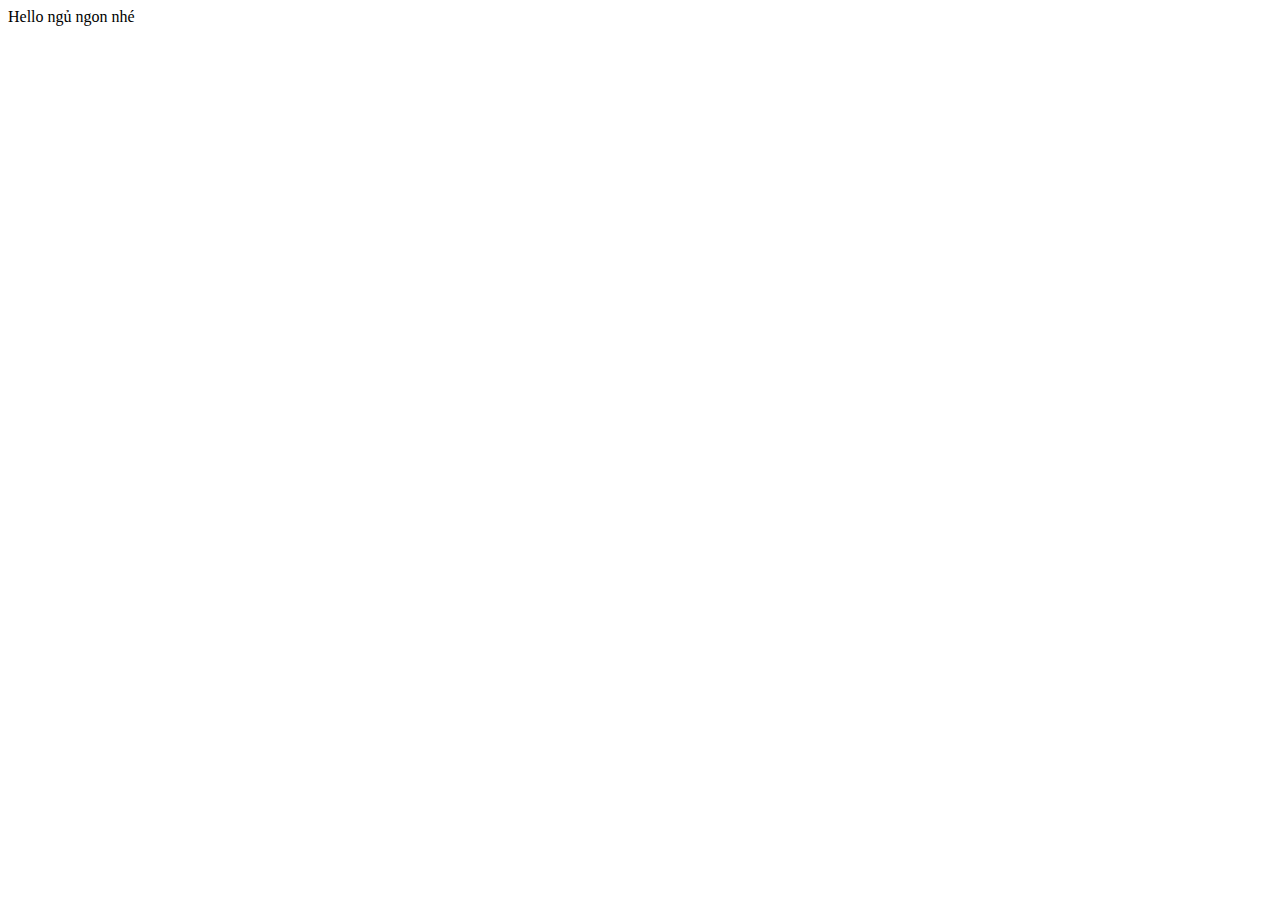
==== index.html @ 61b1f05a "Update index.html" ====
<!DOCTYPE html>
<html lang="en">
<head>
    <meta charset="UTF-8">
    <meta http-equiv="X-UA-Compatible" content="IE=edge">
    <meta name="viewport" content="width=device-width, initial-scale=1.0">
    <title>Document</title>
</head>
<body>
    Hello ngủ ngon nhé
</body>
</html>
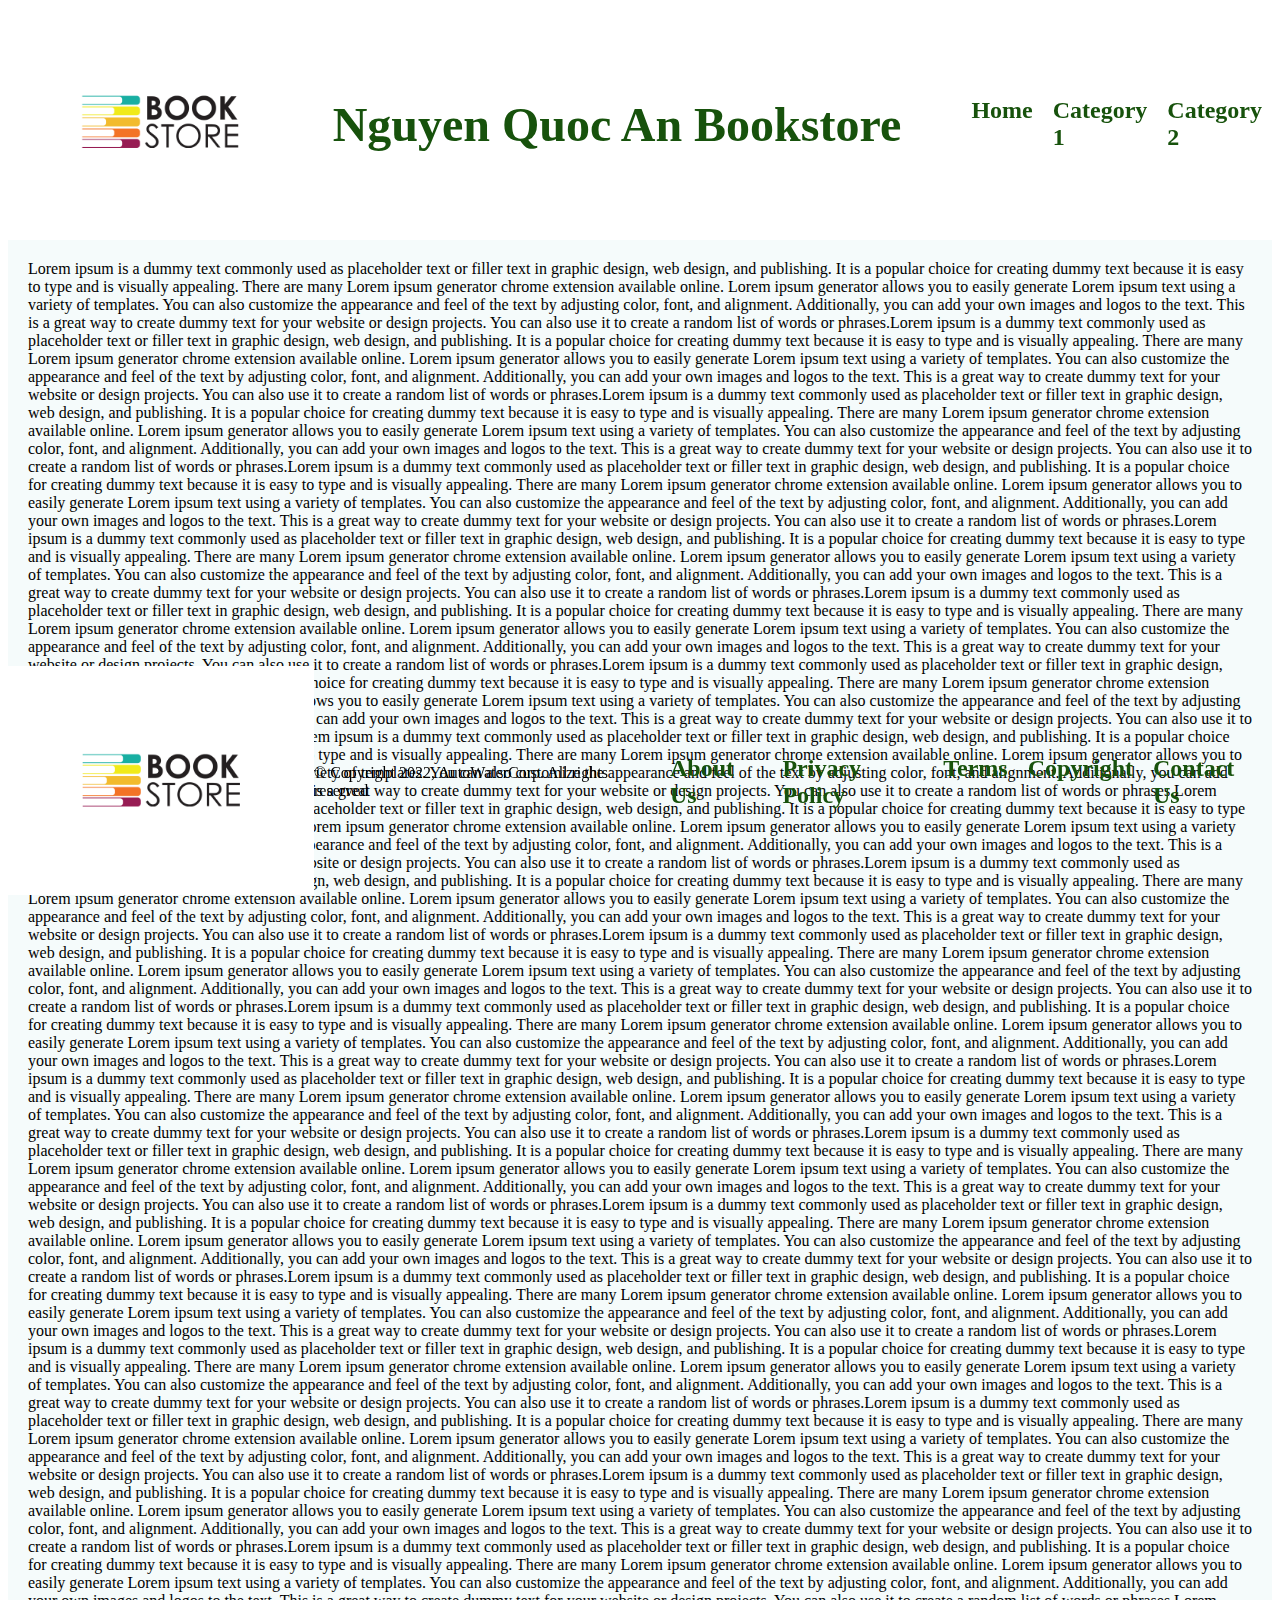
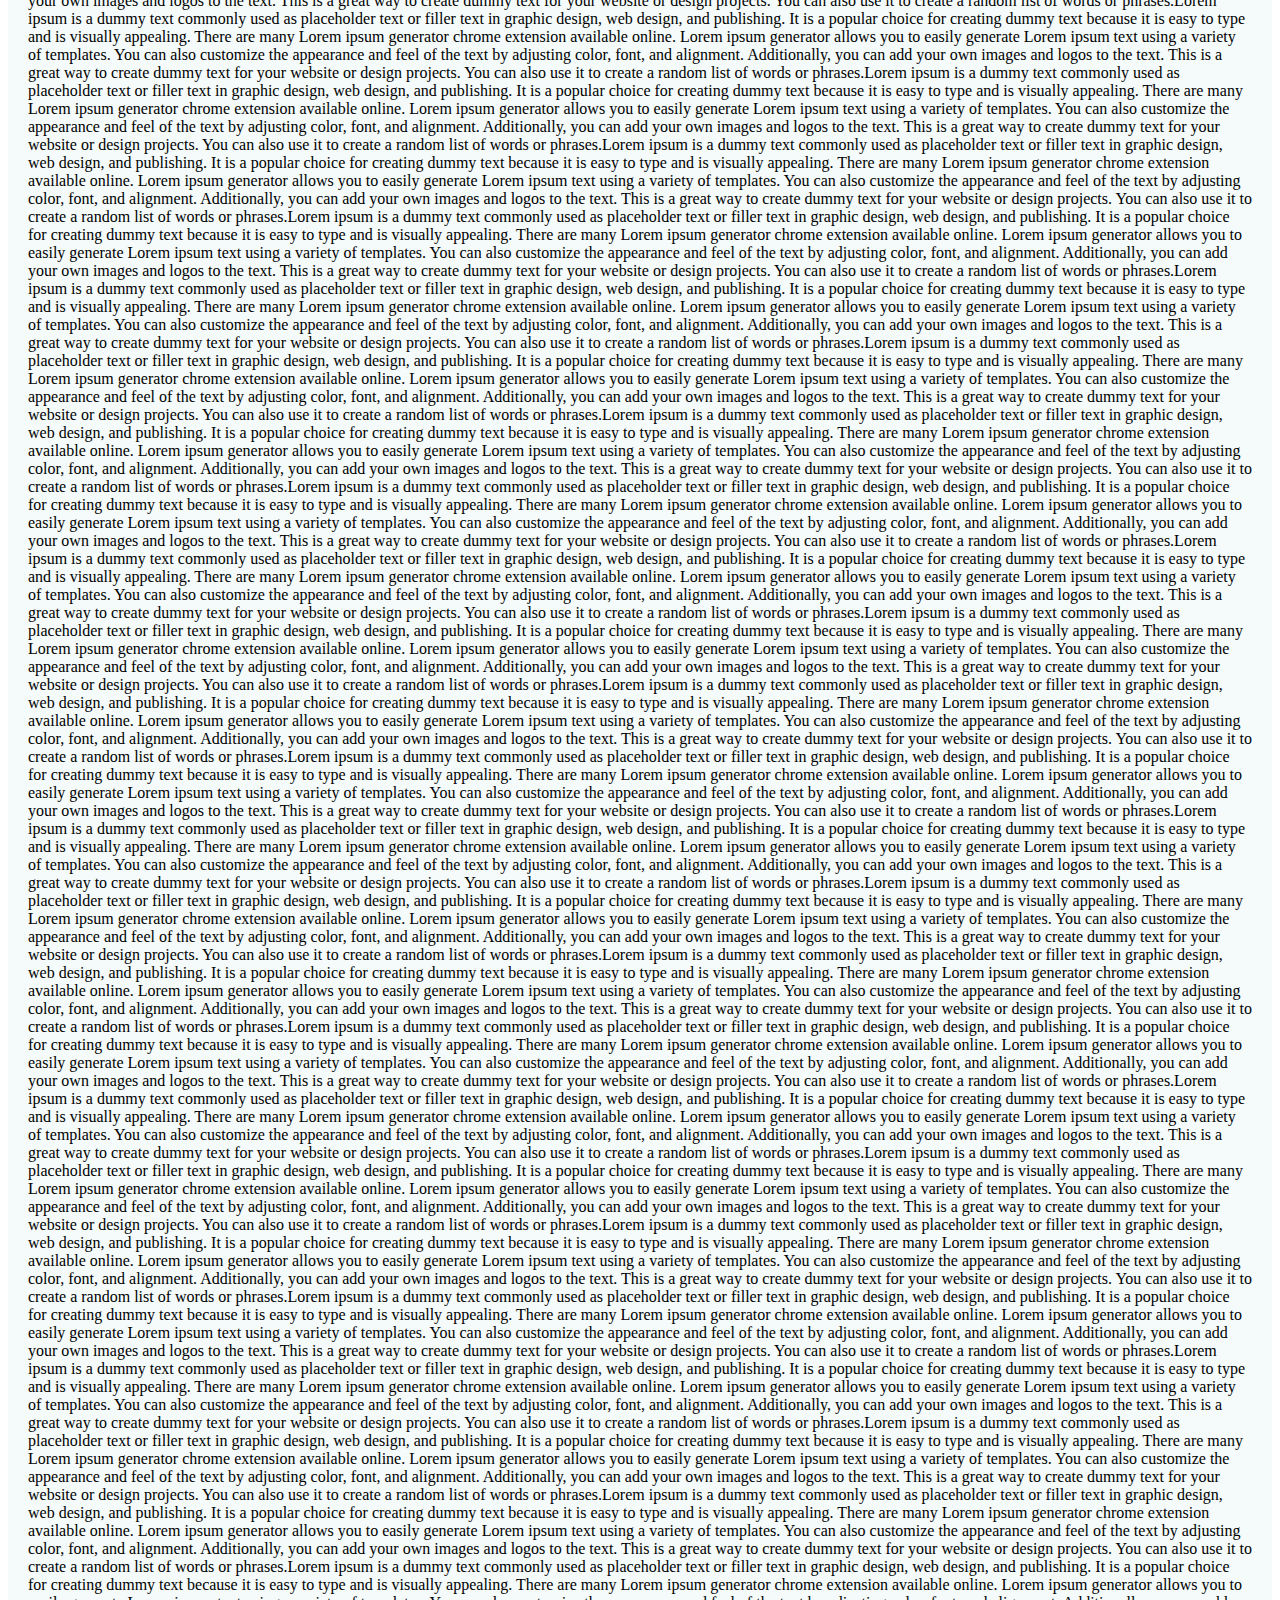
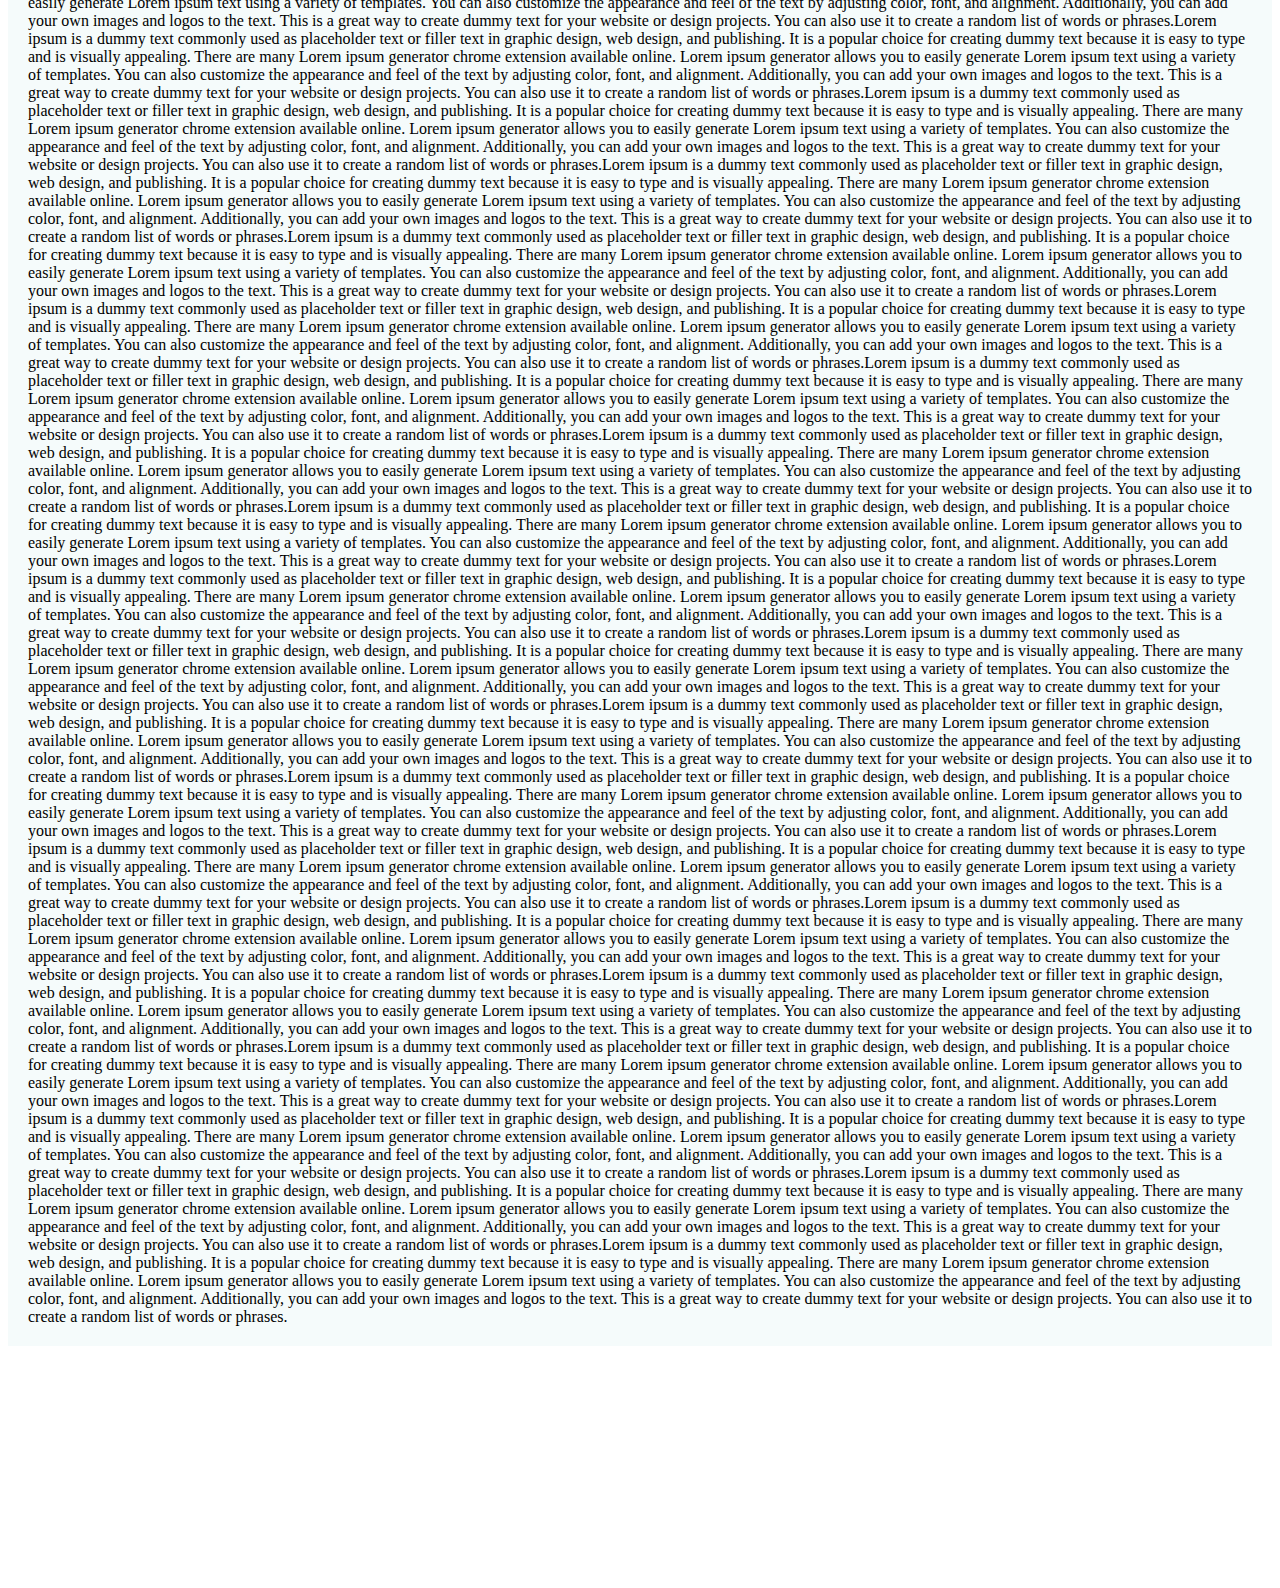
==== commit f6cea71f: "draft 1" ====
--- a/index.html
+++ b/index.html
@@ -4,9 +4,43 @@
     <meta charset="UTF-8">
     <meta http-equiv="X-UA-Compatible" content="IE=edge">
     <meta name="viewport" content="width=device-width, initial-scale=1.0">
+    <link rel="stylesheet" href="default.css">
     <title>Document</title>
 </head>
 <body>
-    Hello ngủ ngon nhé
+    <header>
+        <div class="header_logo" style="flex: 1;"><img src="logo.png" alt=""></div>
+
+        <div class="header_title" style="flex: 2;">Nguyen Quoc An Bookstore</div>
+
+		<ul class="header_navbar" style="flex: 1;">
+			<li class="navbar_link"><a href="#home">Home</a></li>
+			<li class="navbar_link"><a href="#category 1">Category 1</a></li>
+			<li class="navbar_link"><a href="#category 2">Category 2</a></li>
+		</ul>
+    </header>
+
+    <main>
+    <section>
+        <div class="container">
+        Lorem ipsum is a dummy text commonly used as placeholder text or filler text in graphic design, web design, and publishing. It is a popular choice for creating dummy text because it is easy to type and is visually appealing. There are many Lorem ipsum generator chrome extension available online. Lorem ipsum generator allows you to easily generate Lorem ipsum text using a variety of templates. You can also customize the appearance and feel of the text by adjusting color, font, and alignment. Additionally, you can add your own images and logos to the text. This is a great way to create dummy text for your website or design projects. You can also use it to create a random list of words or phrases.Lorem ipsum is a dummy text commonly used as placeholder text or filler text in graphic design, web design, and publishing. It is a popular choice for creating dummy text because it is easy to type and is visually appealing. There are many Lorem ipsum generator chrome extension available online. Lorem ipsum generator allows you to easily generate Lorem ipsum text using a variety of templates. You can also customize the appearance and feel of the text by adjusting color, font, and alignment. Additionally, you can add your own images and logos to the text. This is a great way to create dummy text for your website or design projects. You can also use it to create a random list of words or phrases.Lorem ipsum is a dummy text commonly used as placeholder text or filler text in graphic design, web design, and publishing. It is a popular choice for creating dummy text because it is easy to type and is visually appealing. There are many Lorem ipsum generator chrome extension available online. Lorem ipsum generator allows you to easily generate Lorem ipsum text using a variety of templates. You can also customize the appearance and feel of the text by adjusting color, font, and alignment. Additionally, you can add your own images and logos to the text. This is a great way to create dummy text for your website or design projects. You can also use it to create a random list of words or phrases.Lorem ipsum is a dummy text commonly used as placeholder text or filler text in graphic design, web design, and publishing. It is a popular choice for creating dummy text because it is easy to type and is visually appealing. There are many Lorem ipsum generator chrome extension available online. Lorem ipsum generator allows you to easily generate Lorem ipsum text using a variety of templates. You can also customize the appearance and feel of the text by adjusting color, font, and alignment. Additionally, you can add your own images and logos to the text. This is a great way to create dummy text for your website or design projects. You can also use it to create a random list of words or phrases.Lorem ipsum is a dummy text commonly used as placeholder text or filler text in graphic design, web design, and publishing. It is a popular choice for creating dummy text because it is easy to type and is visually appealing. There are many Lorem ipsum generator chrome extension available online. Lorem ipsum generator allows you to easily generate Lorem ipsum text using a variety of templates. You can also customize the appearance and feel of the text by adjusting color, font, and alignment. Additionally, you can add your own images and logos to the text. This is a great way to create dummy text for your website or design projects. You can also use it to create a random list of words or phrases.Lorem ipsum is a dummy text commonly used as placeholder text or filler text in graphic design, web design, and publishing. It is a popular choice for creating dummy text because it is easy to type and is visually appealing. There are many Lorem ipsum generator chrome extension available online. Lorem ipsum generator allows you to easily generate Lorem ipsum text using a variety of templates. You can also customize the appearance and feel of the text by adjusting color, font, and alignment. Additionally, you can add your own images and logos to the text. This is a great way to create dummy text for your website or design projects. You can also use it to create a random list of words or phrases.Lorem ipsum is a dummy text commonly used as placeholder text or filler text in graphic design, web design, and publishing. It is a popular choice for creating dummy text because it is easy to type and is visually appealing. There are many Lorem ipsum generator chrome extension available online. Lorem ipsum generator allows you to easily generate Lorem ipsum text using a variety of templates. You can also customize the appearance and feel of the text by adjusting color, font, and alignment. Additionally, you can add your own images and logos to the text. This is a great way to create dummy text for your website or design projects. You can also use it to create a random list of words or phrases.Lorem ipsum is a dummy text commonly used as placeholder text or filler text in graphic design, web design, and publishing. It is a popular choice for creating dummy text because it is easy to type and is visually appealing. There are many Lorem ipsum generator chrome extension available online. Lorem ipsum generator allows you to easily generate Lorem ipsum text using a variety of templates. You can also customize the appearance and feel of the text by adjusting color, font, and alignment. Additionally, you can add your own images and logos to the text. This is a great way to create dummy text for your website or design projects. You can also use it to create a random list of words or phrases.Lorem ipsum is a dummy text commonly used as placeholder text or filler text in graphic design, web design, and publishing. It is a popular choice for creating dummy text because it is easy to type and is visually appealing. There are many Lorem ipsum generator chrome extension available online. Lorem ipsum generator allows you to easily generate Lorem ipsum text using a variety of templates. You can also customize the appearance and feel of the text by adjusting color, font, and alignment. Additionally, you can add your own images and logos to the text. This is a great way to create dummy text for your website or design projects. You can also use it to create a random list of words or phrases.Lorem ipsum is a dummy text commonly used as placeholder text or filler text in graphic design, web design, and publishing. It is a popular choice for creating dummy text because it is easy to type and is visually appealing. There are many Lorem ipsum generator chrome extension available online. Lorem ipsum generator allows you to easily generate Lorem ipsum text using a variety of templates. You can also customize the appearance and feel of the text by adjusting color, font, and alignment. Additionally, you can add your own images and logos to the text. This is a great way to create dummy text for your website or design projects. You can also use it to create a random list of words or phrases.Lorem ipsum is a dummy text commonly used as placeholder text or filler text in graphic design, web design, and publishing. It is a popular choice for creating dummy text because it is easy to type and is visually appealing. There are many Lorem ipsum generator chrome extension available online. Lorem ipsum generator allows you to easily generate Lorem ipsum text using a variety of templates. You can also customize the appearance and feel of the text by adjusting color, font, and alignment. Additionally, you can add your own images and logos to the text. This is a great way to create dummy text for your website or design projects. You can also use it to create a random list of words or phrases.Lorem ipsum is a dummy text commonly used as placeholder text or filler text in graphic design, web design, and publishing. It is a popular choice for creating dummy text because it is easy to type and is visually appealing. There are many Lorem ipsum generator chrome extension available online. Lorem ipsum generator allows you to easily generate Lorem ipsum text using a variety of templates. You can also customize the appearance and feel of the text by adjusting color, font, and alignment. Additionally, you can add your own images and logos to the text. This is a great way to create dummy text for your website or design projects. You can also use it to create a random list of words or phrases.Lorem ipsum is a dummy text commonly used as placeholder text or filler text in graphic design, web design, and publishing. It is a popular choice for creating dummy text because it is easy to type and is visually appealing. There are many Lorem ipsum generator chrome extension available online. Lorem ipsum generator allows you to easily generate Lorem ipsum text using a variety of templates. You can also customize the appearance and feel of the text by adjusting color, font, and alignment. Additionally, you can add your own images and logos to the text. This is a great way to create dummy text for your website or design projects. You can also use it to create a random list of words or phrases.Lorem ipsum is a dummy text commonly used as placeholder text or filler text in graphic design, web design, and publishing. It is a popular choice for creating dummy text because it is easy to type and is visually appealing. There are many Lorem ipsum generator chrome extension available online. Lorem ipsum generator allows you to easily generate Lorem ipsum text using a variety of templates. You can also customize the appearance and feel of the text by adjusting color, font, and alignment. Additionally, you can add your own images and logos to the text. This is a great way to create dummy text for your website or design projects. You can also use it to create a random list of words or phrases.Lorem ipsum is a dummy text commonly used as placeholder text or filler text in graphic design, web design, and publishing. It is a popular choice for creating dummy text because it is easy to type and is visually appealing. There are many Lorem ipsum generator chrome extension available online. Lorem ipsum generator allows you to easily generate Lorem ipsum text using a variety of templates. You can also customize the appearance and feel of the text by adjusting color, font, and alignment. Additionally, you can add your own images and logos to the text. This is a great way to create dummy text for your website or design projects. You can also use it to create a random list of words or phrases.Lorem ipsum is a dummy text commonly used as placeholder text or filler text in graphic design, web design, and publishing. It is a popular choice for creating dummy text because it is easy to type and is visually appealing. There are many Lorem ipsum generator chrome extension available online. Lorem ipsum generator allows you to easily generate Lorem ipsum text using a variety of templates. You can also customize the appearance and feel of the text by adjusting color, font, and alignment. Additionally, you can add your own images and logos to the text. This is a great way to create dummy text for your website or design projects. You can also use it to create a random list of words or phrases.Lorem ipsum is a dummy text commonly used as placeholder text or filler text in graphic design, web design, and publishing. It is a popular choice for creating dummy text because it is easy to type and is visually appealing. There are many Lorem ipsum generator chrome extension available online. Lorem ipsum generator allows you to easily generate Lorem ipsum text using a variety of templates. You can also customize the appearance and feel of the text by adjusting color, font, and alignment. Additionally, you can add your own images and logos to the text. This is a great way to create dummy text for your website or design projects. You can also use it to create a random list of words or phrases.Lorem ipsum is a dummy text commonly used as placeholder text or filler text in graphic design, web design, and publishing. It is a popular choice for creating dummy text because it is easy to type and is visually appealing. There are many Lorem ipsum generator chrome extension available online. Lorem ipsum generator allows you to easily generate Lorem ipsum text using a variety of templates. You can also customize the appearance and feel of the text by adjusting color, font, and alignment. Additionally, you can add your own images and logos to the text. This is a great way to create dummy text for your website or design projects. You can also use it to create a random list of words or phrases.Lorem ipsum is a dummy text commonly used as placeholder text or filler text in graphic design, web design, and publishing. It is a popular choice for creating dummy text because it is easy to type and is visually appealing. There are many Lorem ipsum generator chrome extension available online. Lorem ipsum generator allows you to easily generate Lorem ipsum text using a variety of templates. You can also customize the appearance and feel of the text by adjusting color, font, and alignment. Additionally, you can add your own images and logos to the text. This is a great way to create dummy text for your website or design projects. You can also use it to create a random list of words or phrases.Lorem ipsum is a dummy text commonly used as placeholder text or filler text in graphic design, web design, and publishing. It is a popular choice for creating dummy text because it is easy to type and is visually appealing. There are many Lorem ipsum generator chrome extension available online. Lorem ipsum generator allows you to easily generate Lorem ipsum text using a variety of templates. You can also customize the appearance and feel of the text by adjusting color, font, and alignment. Additionally, you can add your own images and logos to the text. This is a great way to create dummy text for your website or design projects. You can also use it to create a random list of words or phrases.Lorem ipsum is a dummy text commonly used as placeholder text or filler text in graphic design, web design, and publishing. It is a popular choice for creating dummy text because it is easy to type and is visually appealing. There are many Lorem ipsum generator chrome extension available online. Lorem ipsum generator allows you to easily generate Lorem ipsum text using a variety of templates. You can also customize the appearance and feel of the text by adjusting color, font, and alignment. Additionally, you can add your own images and logos to the text. This is a great way to create dummy text for your website or design projects. You can also use it to create a random list of words or phrases.Lorem ipsum is a dummy text commonly used as placeholder text or filler text in graphic design, web design, and publishing. It is a popular choice for creating dummy text because it is easy to type and is visually appealing. There are many Lorem ipsum generator chrome extension available online. Lorem ipsum generator allows you to easily generate Lorem ipsum text using a variety of templates. You can also customize the appearance and feel of the text by adjusting color, font, and alignment. Additionally, you can add your own images and logos to the text. This is a great way to create dummy text for your website or design projects. You can also use it to create a random list of words or phrases.Lorem ipsum is a dummy text commonly used as placeholder text or filler text in graphic design, web design, and publishing. It is a popular choice for creating dummy text because it is easy to type and is visually appealing. There are many Lorem ipsum generator chrome extension available online. Lorem ipsum generator allows you to easily generate Lorem ipsum text using a variety of templates. You can also customize the appearance and feel of the text by adjusting color, font, and alignment. Additionally, you can add your own images and logos to the text. This is a great way to create dummy text for your website or design projects. You can also use it to create a random list of words or phrases.Lorem ipsum is a dummy text commonly used as placeholder text or filler text in graphic design, web design, and publishing. It is a popular choice for creating dummy text because it is easy to type and is visually appealing. There are many Lorem ipsum generator chrome extension available online. Lorem ipsum generator allows you to easily generate Lorem ipsum text using a variety of templates. You can also customize the appearance and feel of the text by adjusting color, font, and alignment. Additionally, you can add your own images and logos to the text. This is a great way to create dummy text for your website or design projects. You can also use it to create a random list of words or phrases.Lorem ipsum is a dummy text commonly used as placeholder text or filler text in graphic design, web design, and publishing. It is a popular choice for creating dummy text because it is easy to type and is visually appealing. There are many Lorem ipsum generator chrome extension available online. Lorem ipsum generator allows you to easily generate Lorem ipsum text using a variety of templates. You can also customize the appearance and feel of the text by adjusting color, font, and alignment. Additionally, you can add your own images and logos to the text. This is a great way to create dummy text for your website or design projects. You can also use it to create a random list of words or phrases.Lorem ipsum is a dummy text commonly used as placeholder text or filler text in graphic design, web design, and publishing. It is a popular choice for creating dummy text because it is easy to type and is visually appealing. There are many Lorem ipsum generator chrome extension available online. Lorem ipsum generator allows you to easily generate Lorem ipsum text using a variety of templates. You can also customize the appearance and feel of the text by adjusting color, font, and alignment. Additionally, you can add your own images and logos to the text. This is a great way to create dummy text for your website or design projects. You can also use it to create a random list of words or phrases.Lorem ipsum is a dummy text commonly used as placeholder text or filler text in graphic design, web design, and publishing. It is a popular choice for creating dummy text because it is easy to type and is visually appealing. There are many Lorem ipsum generator chrome extension available online. Lorem ipsum generator allows you to easily generate Lorem ipsum text using a variety of templates. You can also customize the appearance and feel of the text by adjusting color, font, and alignment. Additionally, you can add your own images and logos to the text. This is a great way to create dummy text for your website or design projects. You can also use it to create a random list of words or phrases.Lorem ipsum is a dummy text commonly used as placeholder text or filler text in graphic design, web design, and publishing. It is a popular choice for creating dummy text because it is easy to type and is visually appealing. There are many Lorem ipsum generator chrome extension available online. Lorem ipsum generator allows you to easily generate Lorem ipsum text using a variety of templates. You can also customize the appearance and feel of the text by adjusting color, font, and alignment. Additionally, you can add your own images and logos to the text. This is a great way to create dummy text for your website or design projects. You can also use it to create a random list of words or phrases.Lorem ipsum is a dummy text commonly used as placeholder text or filler text in graphic design, web design, and publishing. It is a popular choice for creating dummy text because it is easy to type and is visually appealing. There are many Lorem ipsum generator chrome extension available online. Lorem ipsum generator allows you to easily generate Lorem ipsum text using a variety of templates. You can also customize the appearance and feel of the text by adjusting color, font, and alignment. Additionally, you can add your own images and logos to the text. This is a great way to create dummy text for your website or design projects. You can also use it to create a random list of words or phrases.Lorem ipsum is a dummy text commonly used as placeholder text or filler text in graphic design, web design, and publishing. It is a popular choice for creating dummy text because it is easy to type and is visually appealing. There are many Lorem ipsum generator chrome extension available online. Lorem ipsum generator allows you to easily generate Lorem ipsum text using a variety of templates. You can also customize the appearance and feel of the text by adjusting color, font, and alignment. Additionally, you can add your own images and logos to the text. This is a great way to create dummy text for your website or design projects. You can also use it to create a random list of words or phrases.Lorem ipsum is a dummy text commonly used as placeholder text or filler text in graphic design, web design, and publishing. It is a popular choice for creating dummy text because it is easy to type and is visually appealing. There are many Lorem ipsum generator chrome extension available online. Lorem ipsum generator allows you to easily generate Lorem ipsum text using a variety of templates. You can also customize the appearance and feel of the text by adjusting color, font, and alignment. Additionally, you can add your own images and logos to the text. This is a great way to create dummy text for your website or design projects. You can also use it to create a random list of words or phrases.Lorem ipsum is a dummy text commonly used as placeholder text or filler text in graphic design, web design, and publishing. It is a popular choice for creating dummy text because it is easy to type and is visually appealing. There are many Lorem ipsum generator chrome extension available online. Lorem ipsum generator allows you to easily generate Lorem ipsum text using a variety of templates. You can also customize the appearance and feel of the text by adjusting color, font, and alignment. Additionally, you can add your own images and logos to the text. This is a great way to create dummy text for your website or design projects. You can also use it to create a random list of words or phrases.Lorem ipsum is a dummy text commonly used as placeholder text or filler text in graphic design, web design, and publishing. It is a popular choice for creating dummy text because it is easy to type and is visually appealing. There are many Lorem ipsum generator chrome extension available online. Lorem ipsum generator allows you to easily generate Lorem ipsum text using a variety of templates. You can also customize the appearance and feel of the text by adjusting color, font, and alignment. Additionally, you can add your own images and logos to the text. This is a great way to create dummy text for your website or design projects. You can also use it to create a random list of words or phrases.Lorem ipsum is a dummy text commonly used as placeholder text or filler text in graphic design, web design, and publishing. It is a popular choice for creating dummy text because it is easy to type and is visually appealing. There are many Lorem ipsum generator chrome extension available online. Lorem ipsum generator allows you to easily generate Lorem ipsum text using a variety of templates. You can also customize the appearance and feel of the text by adjusting color, font, and alignment. Additionally, you can add your own images and logos to the text. This is a great way to create dummy text for your website or design projects. You can also use it to create a random list of words or phrases.Lorem ipsum is a dummy text commonly used as placeholder text or filler text in graphic design, web design, and publishing. It is a popular choice for creating dummy text because it is easy to type and is visually appealing. There are many Lorem ipsum generator chrome extension available online. Lorem ipsum generator allows you to easily generate Lorem ipsum text using a variety of templates. You can also customize the appearance and feel of the text by adjusting color, font, and alignment. Additionally, you can add your own images and logos to the text. This is a great way to create dummy text for your website or design projects. You can also use it to create a random list of words or phrases.Lorem ipsum is a dummy text commonly used as placeholder text or filler text in graphic design, web design, and publishing. It is a popular choice for creating dummy text because it is easy to type and is visually appealing. There are many Lorem ipsum generator chrome extension available online. Lorem ipsum generator allows you to easily generate Lorem ipsum text using a variety of templates. You can also customize the appearance and feel of the text by adjusting color, font, and alignment. Additionally, you can add your own images and logos to the text. This is a great way to create dummy text for your website or design projects. You can also use it to create a random list of words or phrases.Lorem ipsum is a dummy text commonly used as placeholder text or filler text in graphic design, web design, and publishing. It is a popular choice for creating dummy text because it is easy to type and is visually appealing. There are many Lorem ipsum generator chrome extension available online. Lorem ipsum generator allows you to easily generate Lorem ipsum text using a variety of templates. You can also customize the appearance and feel of the text by adjusting color, font, and alignment. Additionally, you can add your own images and logos to the text. This is a great way to create dummy text for your website or design projects. You can also use it to create a random list of words or phrases.Lorem ipsum is a dummy text commonly used as placeholder text or filler text in graphic design, web design, and publishing. It is a popular choice for creating dummy text because it is easy to type and is visually appealing. There are many Lorem ipsum generator chrome extension available online. Lorem ipsum generator allows you to easily generate Lorem ipsum text using a variety of templates. You can also customize the appearance and feel of the text by adjusting color, font, and alignment. Additionally, you can add your own images and logos to the text. This is a great way to create dummy text for your website or design projects. You can also use it to create a random list of words or phrases.Lorem ipsum is a dummy text commonly used as placeholder text or filler text in graphic design, web design, and publishing. It is a popular choice for creating dummy text because it is easy to type and is visually appealing. There are many Lorem ipsum generator chrome extension available online. Lorem ipsum generator allows you to easily generate Lorem ipsum text using a variety of templates. You can also customize the appearance and feel of the text by adjusting color, font, and alignment. Additionally, you can add your own images and logos to the text. This is a great way to create dummy text for your website or design projects. You can also use it to create a random list of words or phrases.Lorem ipsum is a dummy text commonly used as placeholder text or filler text in graphic design, web design, and publishing. It is a popular choice for creating dummy text because it is easy to type and is visually appealing. There are many Lorem ipsum generator chrome extension available online. Lorem ipsum generator allows you to easily generate Lorem ipsum text using a variety of templates. You can also customize the appearance and feel of the text by adjusting color, font, and alignment. Additionally, you can add your own images and logos to the text. This is a great way to create dummy text for your website or design projects. You can also use it to create a random list of words or phrases.Lorem ipsum is a dummy text commonly used as placeholder text or filler text in graphic design, web design, and publishing. It is a popular choice for creating dummy text because it is easy to type and is visually appealing. There are many Lorem ipsum generator chrome extension available online. Lorem ipsum generator allows you to easily generate Lorem ipsum text using a variety of templates. You can also customize the appearance and feel of the text by adjusting color, font, and alignment. Additionally, you can add your own images and logos to the text. This is a great way to create dummy text for your website or design projects. You can also use it to create a random list of words or phrases.Lorem ipsum is a dummy text commonly used as placeholder text or filler text in graphic design, web design, and publishing. It is a popular choice for creating dummy text because it is easy to type and is visually appealing. There are many Lorem ipsum generator chrome extension available online. Lorem ipsum generator allows you to easily generate Lorem ipsum text using a variety of templates. You can also customize the appearance and feel of the text by adjusting color, font, and alignment. Additionally, you can add your own images and logos to the text. This is a great way to create dummy text for your website or design projects. You can also use it to create a random list of words or phrases.Lorem ipsum is a dummy text commonly used as placeholder text or filler text in graphic design, web design, and publishing. It is a popular choice for creating dummy text because it is easy to type and is visually appealing. There are many Lorem ipsum generator chrome extension available online. Lorem ipsum generator allows you to easily generate Lorem ipsum text using a variety of templates. You can also customize the appearance and feel of the text by adjusting color, font, and alignment. Additionally, you can add your own images and logos to the text. This is a great way to create dummy text for your website or design projects. You can also use it to create a random list of words or phrases.Lorem ipsum is a dummy text commonly used as placeholder text or filler text in graphic design, web design, and publishing. It is a popular choice for creating dummy text because it is easy to type and is visually appealing. There are many Lorem ipsum generator chrome extension available online. Lorem ipsum generator allows you to easily generate Lorem ipsum text using a variety of templates. You can also customize the appearance and feel of the text by adjusting color, font, and alignment. Additionally, you can add your own images and logos to the text. This is a great way to create dummy text for your website or design projects. You can also use it to create a random list of words or phrases.Lorem ipsum is a dummy text commonly used as placeholder text or filler text in graphic design, web design, and publishing. It is a popular choice for creating dummy text because it is easy to type and is visually appealing. There are many Lorem ipsum generator chrome extension available online. Lorem ipsum generator allows you to easily generate Lorem ipsum text using a variety of templates. You can also customize the appearance and feel of the text by adjusting color, font, and alignment. Additionally, you can add your own images and logos to the text. This is a great way to create dummy text for your website or design projects. You can also use it to create a random list of words or phrases.Lorem ipsum is a dummy text commonly used as placeholder text or filler text in graphic design, web design, and publishing. It is a popular choice for creating dummy text because it is easy to type and is visually appealing. There are many Lorem ipsum generator chrome extension available online. Lorem ipsum generator allows you to easily generate Lorem ipsum text using a variety of templates. You can also customize the appearance and feel of the text by adjusting color, font, and alignment. Additionally, you can add your own images and logos to the text. This is a great way to create dummy text for your website or design projects. You can also use it to create a random list of words or phrases.Lorem ipsum is a dummy text commonly used as placeholder text or filler text in graphic design, web design, and publishing. It is a popular choice for creating dummy text because it is easy to type and is visually appealing. There are many Lorem ipsum generator chrome extension available online. Lorem ipsum generator allows you to easily generate Lorem ipsum text using a variety of templates. You can also customize the appearance and feel of the text by adjusting color, font, and alignment. Additionally, you can add your own images and logos to the text. This is a great way to create dummy text for your website or design projects. You can also use it to create a random list of words or phrases.Lorem ipsum is a dummy text commonly used as placeholder text or filler text in graphic design, web design, and publishing. It is a popular choice for creating dummy text because it is easy to type and is visually appealing. There are many Lorem ipsum generator chrome extension available online. Lorem ipsum generator allows you to easily generate Lorem ipsum text using a variety of templates. You can also customize the appearance and feel of the text by adjusting color, font, and alignment. Additionally, you can add your own images and logos to the text. This is a great way to create dummy text for your website or design projects. You can also use it to create a random list of words or phrases.Lorem ipsum is a dummy text commonly used as placeholder text or filler text in graphic design, web design, and publishing. It is a popular choice for creating dummy text because it is easy to type and is visually appealing. There are many Lorem ipsum generator chrome extension available online. Lorem ipsum generator allows you to easily generate Lorem ipsum text using a variety of templates. You can also customize the appearance and feel of the text by adjusting color, font, and alignment. Additionally, you can add your own images and logos to the text. This is a great way to create dummy text for your website or design projects. You can also use it to create a random list of words or phrases.Lorem ipsum is a dummy text commonly used as placeholder text or filler text in graphic design, web design, and publishing. It is a popular choice for creating dummy text because it is easy to type and is visually appealing. There are many Lorem ipsum generator chrome extension available online. Lorem ipsum generator allows you to easily generate Lorem ipsum text using a variety of templates. You can also customize the appearance and feel of the text by adjusting color, font, and alignment. Additionally, you can add your own images and logos to the text. This is a great way to create dummy text for your website or design projects. You can also use it to create a random list of words or phrases.Lorem ipsum is a dummy text commonly used as placeholder text or filler text in graphic design, web design, and publishing. It is a popular choice for creating dummy text because it is easy to type and is visually appealing. There are many Lorem ipsum generator chrome extension available online. Lorem ipsum generator allows you to easily generate Lorem ipsum text using a variety of templates. You can also customize the appearance and feel of the text by adjusting color, font, and alignment. Additionally, you can add your own images and logos to the text. This is a great way to create dummy text for your website or design projects. You can also use it to create a random list of words or phrases.Lorem ipsum is a dummy text commonly used as placeholder text or filler text in graphic design, web design, and publishing. It is a popular choice for creating dummy text because it is easy to type and is visually appealing. There are many Lorem ipsum generator chrome extension available online. Lorem ipsum generator allows you to easily generate Lorem ipsum text using a variety of templates. You can also customize the appearance and feel of the text by adjusting color, font, and alignment. Additionally, you can add your own images and logos to the text. This is a great way to create dummy text for your website or design projects. You can also use it to create a random list of words or phrases.Lorem ipsum is a dummy text commonly used as placeholder text or filler text in graphic design, web design, and publishing. It is a popular choice for creating dummy text because it is easy to type and is visually appealing. There are many Lorem ipsum generator chrome extension available online. Lorem ipsum generator allows you to easily generate Lorem ipsum text using a variety of templates. You can also customize the appearance and feel of the text by adjusting color, font, and alignment. Additionally, you can add your own images and logos to the text. This is a great way to create dummy text for your website or design projects. You can also use it to create a random list of words or phrases.Lorem ipsum is a dummy text commonly used as placeholder text or filler text in graphic design, web design, and publishing. It is a popular choice for creating dummy text because it is easy to type and is visually appealing. There are many Lorem ipsum generator chrome extension available online. Lorem ipsum generator allows you to easily generate Lorem ipsum text using a variety of templates. You can also customize the appearance and feel of the text by adjusting color, font, and alignment. Additionally, you can add your own images and logos to the text. This is a great way to create dummy text for your website or design projects. You can also use it to create a random list of words or phrases.Lorem ipsum is a dummy text commonly used as placeholder text or filler text in graphic design, web design, and publishing. It is a popular choice for creating dummy text because it is easy to type and is visually appealing. There are many Lorem ipsum generator chrome extension available online. Lorem ipsum generator allows you to easily generate Lorem ipsum text using a variety of templates. You can also customize the appearance and feel of the text by adjusting color, font, and alignment. Additionally, you can add your own images and logos to the text. This is a great way to create dummy text for your website or design projects. You can also use it to create a random list of words or phrases.Lorem ipsum is a dummy text commonly used as placeholder text or filler text in graphic design, web design, and publishing. It is a popular choice for creating dummy text because it is easy to type and is visually appealing. There are many Lorem ipsum generator chrome extension available online. Lorem ipsum generator allows you to easily generate Lorem ipsum text using a variety of templates. You can also customize the appearance and feel of the text by adjusting color, font, and alignment. Additionally, you can add your own images and logos to the text. This is a great way to create dummy text for your website or design projects. You can also use it to create a random list of words or phrases.Lorem ipsum is a dummy text commonly used as placeholder text or filler text in graphic design, web design, and publishing. It is a popular choice for creating dummy text because it is easy to type and is visually appealing. There are many Lorem ipsum generator chrome extension available online. Lorem ipsum generator allows you to easily generate Lorem ipsum text using a variety of templates. You can also customize the appearance and feel of the text by adjusting color, font, and alignment. Additionally, you can add your own images and logos to the text. This is a great way to create dummy text for your website or design projects. You can also use it to create a random list of words or phrases.Lorem ipsum is a dummy text commonly used as placeholder text or filler text in graphic design, web design, and publishing. It is a popular choice for creating dummy text because it is easy to type and is visually appealing. There are many Lorem ipsum generator chrome extension available online. Lorem ipsum generator allows you to easily generate Lorem ipsum text using a variety of templates. You can also customize the appearance and feel of the text by adjusting color, font, and alignment. Additionally, you can add your own images and logos to the text. This is a great way to create dummy text for your website or design projects. You can also use it to create a random list of words or phrases.Lorem ipsum is a dummy text commonly used as placeholder text or filler text in graphic design, web design, and publishing. It is a popular choice for creating dummy text because it is easy to type and is visually appealing. There are many Lorem ipsum generator chrome extension available online. Lorem ipsum generator allows you to easily generate Lorem ipsum text using a variety of templates. You can also customize the appearance and feel of the text by adjusting color, font, and alignment. Additionally, you can add your own images and logos to the text. This is a great way to create dummy text for your website or design projects. You can also use it to create a random list of words or phrases.Lorem ipsum is a dummy text commonly used as placeholder text or filler text in graphic design, web design, and publishing. It is a popular choice for creating dummy text because it is easy to type and is visually appealing. There are many Lorem ipsum generator chrome extension available online. Lorem ipsum generator allows you to easily generate Lorem ipsum text using a variety of templates. You can also customize the appearance and feel of the text by adjusting color, font, and alignment. Additionally, you can add your own images and logos to the text. This is a great way to create dummy text for your website or design projects. You can also use it to create a random list of words or phrases.Lorem ipsum is a dummy text commonly used as placeholder text or filler text in graphic design, web design, and publishing. It is a popular choice for creating dummy text because it is easy to type and is visually appealing. There are many Lorem ipsum generator chrome extension available online. Lorem ipsum generator allows you to easily generate Lorem ipsum text using a variety of templates. You can also customize the appearance and feel of the text by adjusting color, font, and alignment. Additionally, you can add your own images and logos to the text. This is a great way to create dummy text for your website or design projects. You can also use it to create a random list of words or phrases.Lorem ipsum is a dummy text commonly used as placeholder text or filler text in graphic design, web design, and publishing. It is a popular choice for creating dummy text because it is easy to type and is visually appealing. There are many Lorem ipsum generator chrome extension available online. Lorem ipsum generator allows you to easily generate Lorem ipsum text using a variety of templates. You can also customize the appearance and feel of the text by adjusting color, font, and alignment. Additionally, you can add your own images and logos to the text. This is a great way to create dummy text for your website or design projects. You can also use it to create a random list of words or phrases.Lorem ipsum is a dummy text commonly used as placeholder text or filler text in graphic design, web design, and publishing. It is a popular choice for creating dummy text because it is easy to type and is visually appealing. There are many Lorem ipsum generator chrome extension available online. Lorem ipsum generator allows you to easily generate Lorem ipsum text using a variety of templates. You can also customize the appearance and feel of the text by adjusting color, font, and alignment. Additionally, you can add your own images and logos to the text. This is a great way to create dummy text for your website or design projects. You can also use it to create a random list of words or phrases.
+        </div>
+    </section>
+    </main>
+
+    <footer>
+        <div class="footer_logo" style="flex: 1;"><img src="logo.png" alt=""></div>
+        
+        <div style="flex: 1;">&copy; Copyright 2022, AutoWaterCorp. All rights reserved</div>
+        
+        <ul class="footer_navbar" style="flex: 2;">
+			<li class="navbar_link"><a href="#">About Us</a></li>
+			<li class="navbar_link"><a href="#">Privacy Policy</a></li>
+			<li class="navbar_link"><a href="#">Terms</a></li>
+            <li class="navbar_link"><a href="#">Copyright</a></li>
+            <li class="navbar_link"><a href="#category 2">Contact Us</a></li>
+		</ul>
+    </footer>
+
 </body>
 </html>
--- a/default.css
+++ b/default.css
@@ -0,0 +1,98 @@
+:root{
+	--MainColour: #DDF1F1; /*background colour*/
+	--SecondaryColour: #F5FBFB;
+}
+
+*{
+    box-sizing: border-box;
+}
+
+header{
+    display: flex;
+    justify-content: space-between;
+    align-items: center;
+    position: sticky;
+    top: 0;
+    left: 0;
+    right: 0;
+}
+
+.header_logo {
+    transition:0.5s;
+}
+.header_logo img{
+    max-width:100%;
+    transition:0.5s;
+}
+
+.header_logo:hover{
+    transform: scale(1.3);
+    transition:0.5s;
+}
+
+.header_title{
+    text-align: center;
+    text-decoration: none;
+    color:rgb(23, 82, 12);
+    font-size: 3rem;
+    font-weight:700;
+    transition:0.5s;
+}
+
+.header_title:hover{
+    font-size: 3.2rem;
+}
+
+.header_navbar{
+    list-style: none;
+    display: flex;
+}
+
+
+
+.navbar_link{
+    margin: 10px;
+    padding: 0;
+}
+
+.navbar_link a{
+    text-decoration: none;
+    font-size: 1.5rem;
+    color:rgb(23, 82, 12);
+    transition:0.5s;
+    font-weight: 700;
+}
+
+section{
+    background-color: var(--MainColour);
+	border-bottom: 0px solid var(--BorderColour);
+	overflow: auto;
+}
+
+.container{
+	width: 100%;
+	margin: 0 auto;
+	padding: 20px;
+    background-color: var(--SecondaryColour);
+}
+
+footer{
+    display: flex;
+    justify-content: space-between;
+    align-items: center;
+    position: sticky;
+    bottom: 0;
+    left: 0;
+    right: 0;
+}
+
+.footer_logo img{
+    max-width:100%;
+    transition:0.5s;
+}
+
+.footer_navbar{
+    list-style: none;
+    display: flex;
+}
+
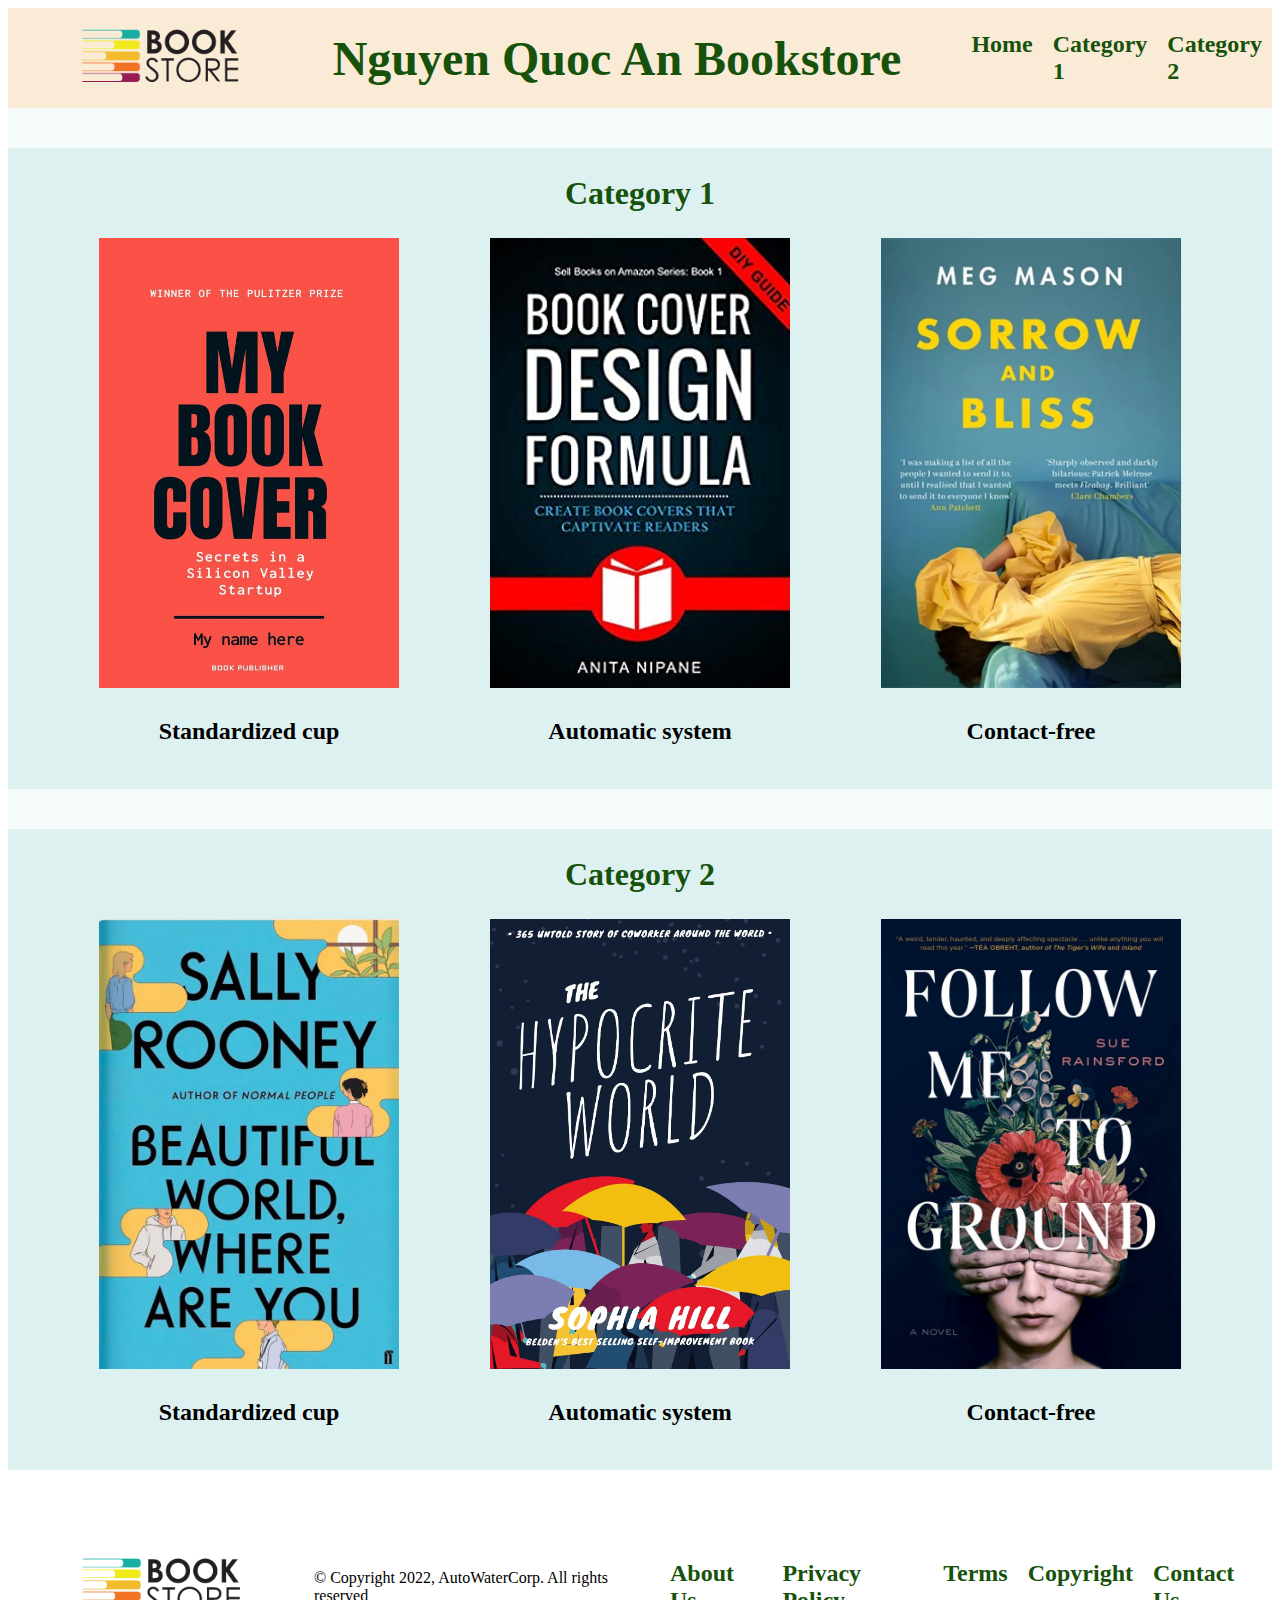
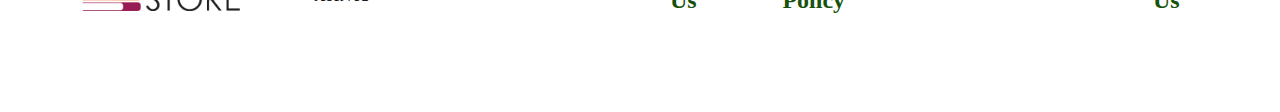
==== commit 02b44ac8: "draft 2" ====
--- a/index.html
+++ b/index.html
@@ -21,11 +21,51 @@
     </header>
 
     <main>
+
+<!-- Category 1 section -->
     <section>
         <div class="container">
-        Lorem ipsum is a dummy text commonly used as placeholder text or filler text in graphic design, web design, and publishing. It is a popular choice for creating dummy text because it is easy to type and is visually appealing. There are many Lorem ipsum generator chrome extension available online. Lorem ipsum generator allows you to easily generate Lorem ipsum text using a variety of templates. You can also customize the appearance and feel of the text by adjusting color, font, and alignment. Additionally, you can add your own images and logos to the text. This is a great way to create dummy text for your website or design projects. You can also use it to create a random list of words or phrases.Lorem ipsum is a dummy text commonly used as placeholder text or filler text in graphic design, web design, and publishing. It is a popular choice for creating dummy text because it is easy to type and is visually appealing. There are many Lorem ipsum generator chrome extension available online. Lorem ipsum generator allows you to easily generate Lorem ipsum text using a variety of templates. You can also customize the appearance and feel of the text by adjusting color, font, and alignment. Additionally, you can add your own images and logos to the text. This is a great way to create dummy text for your website or design projects. You can also use it to create a random list of words or phrases.Lorem ipsum is a dummy text commonly used as placeholder text or filler text in graphic design, web design, and publishing. It is a popular choice for creating dummy text because it is easy to type and is visually appealing. There are many Lorem ipsum generator chrome extension available online. Lorem ipsum generator allows you to easily generate Lorem ipsum text using a variety of templates. You can also customize the appearance and feel of the text by adjusting color, font, and alignment. Additionally, you can add your own images and logos to the text. This is a great way to create dummy text for your website or design projects. You can also use it to create a random list of words or phrases.Lorem ipsum is a dummy text commonly used as placeholder text or filler text in graphic design, web design, and publishing. It is a popular choice for creating dummy text because it is easy to type and is visually appealing. There are many Lorem ipsum generator chrome extension available online. Lorem ipsum generator allows you to easily generate Lorem ipsum text using a variety of templates. You can also customize the appearance and feel of the text by adjusting color, font, and alignment. Additionally, you can add your own images and logos to the text. This is a great way to create dummy text for your website or design projects. You can also use it to create a random list of words or phrases.Lorem ipsum is a dummy text commonly used as placeholder text or filler text in graphic design, web design, and publishing. It is a popular choice for creating dummy text because it is easy to type and is visually appealing. There are many Lorem ipsum generator chrome extension available online. Lorem ipsum generator allows you to easily generate Lorem ipsum text using a variety of templates. You can also customize the appearance and feel of the text by adjusting color, font, and alignment. Additionally, you can add your own images and logos to the text. This is a great way to create dummy text for your website or design projects. You can also use it to create a random list of words or phrases.Lorem ipsum is a dummy text commonly used as placeholder text or filler text in graphic design, web design, and publishing. It is a popular choice for creating dummy text because it is easy to type and is visually appealing. There are many Lorem ipsum generator chrome extension available online. Lorem ipsum generator allows you to easily generate Lorem ipsum text using a variety of templates. You can also customize the appearance and feel of the text by adjusting color, font, and alignment. Additionally, you can add your own images and logos to the text. This is a great way to create dummy text for your website or design projects. You can also use it to create a random list of words or phrases.Lorem ipsum is a dummy text commonly used as placeholder text or filler text in graphic design, web design, and publishing. It is a popular choice for creating dummy text because it is easy to type and is visually appealing. There are many Lorem ipsum generator chrome extension available online. Lorem ipsum generator allows you to easily generate Lorem ipsum text using a variety of templates. You can also customize the appearance and feel of the text by adjusting color, font, and alignment. Additionally, you can add your own images and logos to the text. This is a great way to create dummy text for your website or design projects. You can also use it to create a random list of words or phrases.Lorem ipsum is a dummy text commonly used as placeholder text or filler text in graphic design, web design, and publishing. It is a popular choice for creating dummy text because it is easy to type and is visually appealing. There are many Lorem ipsum generator chrome extension available online. Lorem ipsum generator allows you to easily generate Lorem ipsum text using a variety of templates. You can also customize the appearance and feel of the text by adjusting color, font, and alignment. Additionally, you can add your own images and logos to the text. This is a great way to create dummy text for your website or design projects. You can also use it to create a random list of words or phrases.Lorem ipsum is a dummy text commonly used as placeholder text or filler text in graphic design, web design, and publishing. It is a popular choice for creating dummy text because it is easy to type and is visually appealing. There are many Lorem ipsum generator chrome extension available online. Lorem ipsum generator allows you to easily generate Lorem ipsum text using a variety of templates. You can also customize the appearance and feel of the text by adjusting color, font, and alignment. Additionally, you can add your own images and logos to the text. This is a great way to create dummy text for your website or design projects. You can also use it to create a random list of words or phrases.Lorem ipsum is a dummy text commonly used as placeholder text or filler text in graphic design, web design, and publishing. It is a popular choice for creating dummy text because it is easy to type and is visually appealing. There are many Lorem ipsum generator chrome extension available online. Lorem ipsum generator allows you to easily generate Lorem ipsum text using a variety of templates. You can also customize the appearance and feel of the text by adjusting color, font, and alignment. Additionally, you can add your own images and logos to the text. This is a great way to create dummy text for your website or design projects. You can also use it to create a random list of words or phrases.Lorem ipsum is a dummy text commonly used as placeholder text or filler text in graphic design, web design, and publishing. It is a popular choice for creating dummy text because it is easy to type and is visually appealing. There are many Lorem ipsum generator chrome extension available online. Lorem ipsum generator allows you to easily generate Lorem ipsum text using a variety of templates. You can also customize the appearance and feel of the text by adjusting color, font, and alignment. Additionally, you can add your own images and logos to the text. This is a great way to create dummy text for your website or design projects. You can also use it to create a random list of words or phrases.Lorem ipsum is a dummy text commonly used as placeholder text or filler text in graphic design, web design, and publishing. It is a popular choice for creating dummy text because it is easy to type and is visually appealing. There are many Lorem ipsum generator chrome extension available online. Lorem ipsum generator allows you to easily generate Lorem ipsum text using a variety of templates. You can also customize the appearance and feel of the text by adjusting color, font, and alignment. Additionally, you can add your own images and logos to the text. This is a great way to create dummy text for your website or design projects. You can also use it to create a random list of words or phrases.Lorem ipsum is a dummy text commonly used as placeholder text or filler text in graphic design, web design, and publishing. It is a popular choice for creating dummy text because it is easy to type and is visually appealing. There are many Lorem ipsum generator chrome extension available online. Lorem ipsum generator allows you to easily generate Lorem ipsum text using a variety of templates. You can also customize the appearance and feel of the text by adjusting color, font, and alignment. Additionally, you can add your own images and logos to the text. This is a great way to create dummy text for your website or design projects. You can also use it to create a random list of words or phrases.Lorem ipsum is a dummy text commonly used as placeholder text or filler text in graphic design, web design, and publishing. It is a popular choice for creating dummy text because it is easy to type and is visually appealing. There are many Lorem ipsum generator chrome extension available online. Lorem ipsum generator allows you to easily generate Lorem ipsum text using a variety of templates. You can also customize the appearance and feel of the text by adjusting color, font, and alignment. Additionally, you can add your own images and logos to the text. This is a great way to create dummy text for your website or design projects. You can also use it to create a random list of words or phrases.Lorem ipsum is a dummy text commonly used as placeholder text or filler text in graphic design, web design, and publishing. It is a popular choice for creating dummy text because it is easy to type and is visually appealing. There are many Lorem ipsum generator chrome extension available online. Lorem ipsum generator allows you to easily generate Lorem ipsum text using a variety of templates. You can also customize the appearance and feel of the text by adjusting color, font, and alignment. Additionally, you can add your own images and logos to the text. This is a great way to create dummy text for your website or design projects. You can also use it to create a random list of words or phrases.Lorem ipsum is a dummy text commonly used as placeholder text or filler text in graphic design, web design, and publishing. It is a popular choice for creating dummy text because it is easy to type and is visually appealing. There are many Lorem ipsum generator chrome extension available online. Lorem ipsum generator allows you to easily generate Lorem ipsum text using a variety of templates. You can also customize the appearance and feel of the text by adjusting color, font, and alignment. Additionally, you can add your own images and logos to the text. This is a great way to create dummy text for your website or design projects. You can also use it to create a random list of words or phrases.Lorem ipsum is a dummy text commonly used as placeholder text or filler text in graphic design, web design, and publishing. It is a popular choice for creating dummy text because it is easy to type and is visually appealing. There are many Lorem ipsum generator chrome extension available online. Lorem ipsum generator allows you to easily generate Lorem ipsum text using a variety of templates. You can also customize the appearance and feel of the text by adjusting color, font, and alignment. Additionally, you can add your own images and logos to the text. This is a great way to create dummy text for your website or design projects. You can also use it to create a random list of words or phrases.Lorem ipsum is a dummy text commonly used as placeholder text or filler text in graphic design, web design, and publishing. It is a popular choice for creating dummy text because it is easy to type and is visually appealing. There are many Lorem ipsum generator chrome extension available online. Lorem ipsum generator allows you to easily generate Lorem ipsum text using a variety of templates. You can also customize the appearance and feel of the text by adjusting color, font, and alignment. Additionally, you can add your own images and logos to the text. This is a great way to create dummy text for your website or design projects. You can also use it to create a random list of words or phrases.Lorem ipsum is a dummy text commonly used as placeholder text or filler text in graphic design, web design, and publishing. It is a popular choice for creating dummy text because it is easy to type and is visually appealing. There are many Lorem ipsum generator chrome extension available online. Lorem ipsum generator allows you to easily generate Lorem ipsum text using a variety of templates. You can also customize the appearance and feel of the text by adjusting color, font, and alignment. Additionally, you can add your own images and logos to the text. This is a great way to create dummy text for your website or design projects. You can also use it to create a random list of words or phrases.Lorem ipsum is a dummy text commonly used as placeholder text or filler text in graphic design, web design, and publishing. It is a popular choice for creating dummy text because it is easy to type and is visually appealing. There are many Lorem ipsum generator chrome extension available online. Lorem ipsum generator allows you to easily generate Lorem ipsum text using a variety of templates. You can also customize the appearance and feel of the text by adjusting color, font, and alignment. Additionally, you can add your own images and logos to the text. This is a great way to create dummy text for your website or design projects. You can also use it to create a random list of words or phrases.Lorem ipsum is a dummy text commonly used as placeholder text or filler text in graphic design, web design, and publishing. It is a popular choice for creating dummy text because it is easy to type and is visually appealing. There are many Lorem ipsum generator chrome extension available online. Lorem ipsum generator allows you to easily generate Lorem ipsum text using a variety of templates. You can also customize the appearance and feel of the text by adjusting color, font, and alignment. Additionally, you can add your own images and logos to the text. This is a great way to create dummy text for your website or design projects. You can also use it to create a random list of words or phrases.Lorem ipsum is a dummy text commonly used as placeholder text or filler text in graphic design, web design, and publishing. It is a popular choice for creating dummy text because it is easy to type and is visually appealing. There are many Lorem ipsum generator chrome extension available online. Lorem ipsum generator allows you to easily generate Lorem ipsum text using a variety of templates. You can also customize the appearance and feel of the text by adjusting color, font, and alignment. Additionally, you can add your own images and logos to the text. This is a great way to create dummy text for your website or design projects. You can also use it to create a random list of words or phrases.Lorem ipsum is a dummy text commonly used as placeholder text or filler text in graphic design, web design, and publishing. It is a popular choice for creating dummy text because it is easy to type and is visually appealing. There are many Lorem ipsum generator chrome extension available online. Lorem ipsum generator allows you to easily generate Lorem ipsum text using a variety of templates. You can also customize the appearance and feel of the text by adjusting color, font, and alignment. Additionally, you can add your own images and logos to the text. This is a great way to create dummy text for your website or design projects. You can also use it to create a random list of words or phrases.Lorem ipsum is a dummy text commonly used as placeholder text or filler text in graphic design, web design, and publishing. It is a popular choice for creating dummy text because it is easy to type and is visually appealing. There are many Lorem ipsum generator chrome extension available online. Lorem ipsum generator allows you to easily generate Lorem ipsum text using a variety of templates. You can also customize the appearance and feel of the text by adjusting color, font, and alignment. Additionally, you can add your own images and logos to the text. This is a great way to create dummy text for your website or design projects. You can also use it to create a random list of words or phrases.Lorem ipsum is a dummy text commonly used as placeholder text or filler text in graphic design, web design, and publishing. It is a popular choice for creating dummy text because it is easy to type and is visually appealing. There are many Lorem ipsum generator chrome extension available online. Lorem ipsum generator allows you to easily generate Lorem ipsum text using a variety of templates. You can also customize the appearance and feel of the text by adjusting color, font, and alignment. Additionally, you can add your own images and logos to the text. This is a great way to create dummy text for your website or design projects. You can also use it to create a random list of words or phrases.Lorem ipsum is a dummy text commonly used as placeholder text or filler text in graphic design, web design, and publishing. It is a popular choice for creating dummy text because it is easy to type and is visually appealing. There are many Lorem ipsum generator chrome extension available online. Lorem ipsum generator allows you to easily generate Lorem ipsum text using a variety of templates. You can also customize the appearance and feel of the text by adjusting color, font, and alignment. Additionally, you can add your own images and logos to the text. This is a great way to create dummy text for your website or design projects. You can also use it to create a random list of words or phrases.Lorem ipsum is a dummy text commonly used as placeholder text or filler text in graphic design, web design, and publishing. It is a popular choice for creating dummy text because it is easy to type and is visually appealing. There are many Lorem ipsum generator chrome extension available online. Lorem ipsum generator allows you to easily generate Lorem ipsum text using a variety of templates. You can also customize the appearance and feel of the text by adjusting color, font, and alignment. Additionally, you can add your own images and logos to the text. This is a great way to create dummy text for your website or design projects. You can also use it to create a random list of words or phrases.Lorem ipsum is a dummy text commonly used as placeholder text or filler text in graphic design, web design, and publishing. It is a popular choice for creating dummy text because it is easy to type and is visually appealing. There are many Lorem ipsum generator chrome extension available online. Lorem ipsum generator allows you to easily generate Lorem ipsum text using a variety of templates. You can also customize the appearance and feel of the text by adjusting color, font, and alignment. Additionally, you can add your own images and logos to the text. This is a great way to create dummy text for your website or design projects. You can also use it to create a random list of words or phrases.Lorem ipsum is a dummy text commonly used as placeholder text or filler text in graphic design, web design, and publishing. It is a popular choice for creating dummy text because it is easy to type and is visually appealing. There are many Lorem ipsum generator chrome extension available online. Lorem ipsum generator allows you to easily generate Lorem ipsum text using a variety of templates. You can also customize the appearance and feel of the text by adjusting color, font, and alignment. Additionally, you can add your own images and logos to the text. This is a great way to create dummy text for your website or design projects. You can also use it to create a random list of words or phrases.Lorem ipsum is a dummy text commonly used as placeholder text or filler text in graphic design, web design, and publishing. It is a popular choice for creating dummy text because it is easy to type and is visually appealing. There are many Lorem ipsum generator chrome extension available online. Lorem ipsum generator allows you to easily generate Lorem ipsum text using a variety of templates. You can also customize the appearance and feel of the text by adjusting color, font, and alignment. Additionally, you can add your own images and logos to the text. This is a great way to create dummy text for your website or design projects. You can also use it to create a random list of words or phrases.Lorem ipsum is a dummy text commonly used as placeholder text or filler text in graphic design, web design, and publishing. It is a popular choice for creating dummy text because it is easy to type and is visually appealing. There are many Lorem ipsum generator chrome extension available online. Lorem ipsum generator allows you to easily generate Lorem ipsum text using a variety of templates. You can also customize the appearance and feel of the text by adjusting color, font, and alignment. Additionally, you can add your own images and logos to the text. This is a great way to create dummy text for your website or design projects. You can also use it to create a random list of words or phrases.Lorem ipsum is a dummy text commonly used as placeholder text or filler text in graphic design, web design, and publishing. It is a popular choice for creating dummy text because it is easy to type and is visually appealing. There are many Lorem ipsum generator chrome extension available online. Lorem ipsum generator allows you to easily generate Lorem ipsum text using a variety of templates. You can also customize the appearance and feel of the text by adjusting color, font, and alignment. Additionally, you can add your own images and logos to the text. This is a great way to create dummy text for your website or design projects. You can also use it to create a random list of words or phrases.Lorem ipsum is a dummy text commonly used as placeholder text or filler text in graphic design, web design, and publishing. It is a popular choice for creating dummy text because it is easy to type and is visually appealing. There are many Lorem ipsum generator chrome extension available online. Lorem ipsum generator allows you to easily generate Lorem ipsum text using a variety of templates. You can also customize the appearance and feel of the text by adjusting color, font, and alignment. Additionally, you can add your own images and logos to the text. This is a great way to create dummy text for your website or design projects. You can also use it to create a random list of words or phrases.Lorem ipsum is a dummy text commonly used as placeholder text or filler text in graphic design, web design, and publishing. It is a popular choice for creating dummy text because it is easy to type and is visually appealing. There are many Lorem ipsum generator chrome extension available online. Lorem ipsum generator allows you to easily generate Lorem ipsum text using a variety of templates. You can also customize the appearance and feel of the text by adjusting color, font, and alignment. Additionally, you can add your own images and logos to the text. This is a great way to create dummy text for your website or design projects. You can also use it to create a random list of words or phrases.Lorem ipsum is a dummy text commonly used as placeholder text or filler text in graphic design, web design, and publishing. It is a popular choice for creating dummy text because it is easy to type and is visually appealing. There are many Lorem ipsum generator chrome extension available online. Lorem ipsum generator allows you to easily generate Lorem ipsum text using a variety of templates. You can also customize the appearance and feel of the text by adjusting color, font, and alignment. Additionally, you can add your own images and logos to the text. This is a great way to create dummy text for your website or design projects. You can also use it to create a random list of words or phrases.Lorem ipsum is a dummy text commonly used as placeholder text or filler text in graphic design, web design, and publishing. It is a popular choice for creating dummy text because it is easy to type and is visually appealing. There are many Lorem ipsum generator chrome extension available online. Lorem ipsum generator allows you to easily generate Lorem ipsum text using a variety of templates. You can also customize the appearance and feel of the text by adjusting color, font, and alignment. Additionally, you can add your own images and logos to the text. This is a great way to create dummy text for your website or design projects. You can also use it to create a random list of words or phrases.Lorem ipsum is a dummy text commonly used as placeholder text or filler text in graphic design, web design, and publishing. It is a popular choice for creating dummy text because it is easy to type and is visually appealing. There are many Lorem ipsum generator chrome extension available online. Lorem ipsum generator allows you to easily generate Lorem ipsum text using a variety of templates. You can also customize the appearance and feel of the text by adjusting color, font, and alignment. Additionally, you can add your own images and logos to the text. This is a great way to create dummy text for your website or design projects. You can also use it to create a random list of words or phrases.Lorem ipsum is a dummy text commonly used as placeholder text or filler text in graphic design, web design, and publishing. It is a popular choice for creating dummy text because it is easy to type and is visually appealing. There are many Lorem ipsum generator chrome extension available online. Lorem ipsum generator allows you to easily generate Lorem ipsum text using a variety of templates. You can also customize the appearance and feel of the text by adjusting color, font, and alignment. Additionally, you can add your own images and logos to the text. This is a great way to create dummy text for your website or design projects. You can also use it to create a random list of words or phrases.Lorem ipsum is a dummy text commonly used as placeholder text or filler text in graphic design, web design, and publishing. It is a popular choice for creating dummy text because it is easy to type and is visually appealing. There are many Lorem ipsum generator chrome extension available online. Lorem ipsum generator allows you to easily generate Lorem ipsum text using a variety of templates. You can also customize the appearance and feel of the text by adjusting color, font, and alignment. Additionally, you can add your own images and logos to the text. This is a great way to create dummy text for your website or design projects. You can also use it to create a random list of words or phrases.Lorem ipsum is a dummy text commonly used as placeholder text or filler text in graphic design, web design, and publishing. It is a popular choice for creating dummy text because it is easy to type and is visually appealing. There are many Lorem ipsum generator chrome extension available online. Lorem ipsum generator allows you to easily generate Lorem ipsum text using a variety of templates. You can also customize the appearance and feel of the text by adjusting color, font, and alignment. Additionally, you can add your own images and logos to the text. This is a great way to create dummy text for your website or design projects. You can also use it to create a random list of words or phrases.Lorem ipsum is a dummy text commonly used as placeholder text or filler text in graphic design, web design, and publishing. It is a popular choice for creating dummy text because it is easy to type and is visually appealing. There are many Lorem ipsum generator chrome extension available online. Lorem ipsum generator allows you to easily generate Lorem ipsum text using a variety of templates. You can also customize the appearance and feel of the text by adjusting color, font, and alignment. Additionally, you can add your own images and logos to the text. This is a great way to create dummy text for your website or design projects. You can also use it to create a random list of words or phrases.Lorem ipsum is a dummy text commonly used as placeholder text or filler text in graphic design, web design, and publishing. It is a popular choice for creating dummy text because it is easy to type and is visually appealing. There are many Lorem ipsum generator chrome extension available online. Lorem ipsum generator allows you to easily generate Lorem ipsum text using a variety of templates. You can also customize the appearance and feel of the text by adjusting color, font, and alignment. Additionally, you can add your own images and logos to the text. This is a great way to create dummy text for your website or design projects. You can also use it to create a random list of words or phrases.Lorem ipsum is a dummy text commonly used as placeholder text or filler text in graphic design, web design, and publishing. It is a popular choice for creating dummy text because it is easy to type and is visually appealing. There are many Lorem ipsum generator chrome extension available online. Lorem ipsum generator allows you to easily generate Lorem ipsum text using a variety of templates. You can also customize the appearance and feel of the text by adjusting color, font, and alignment. Additionally, you can add your own images and logos to the text. This is a great way to create dummy text for your website or design projects. You can also use it to create a random list of words or phrases.Lorem ipsum is a dummy text commonly used as placeholder text or filler text in graphic design, web design, and publishing. It is a popular choice for creating dummy text because it is easy to type and is visually appealing. There are many Lorem ipsum generator chrome extension available online. Lorem ipsum generator allows you to easily generate Lorem ipsum text using a variety of templates. You can also customize the appearance and feel of the text by adjusting color, font, and alignment. Additionally, you can add your own images and logos to the text. This is a great way to create dummy text for your website or design projects. You can also use it to create a random list of words or phrases.Lorem ipsum is a dummy text commonly used as placeholder text or filler text in graphic design, web design, and publishing. It is a popular choice for creating dummy text because it is easy to type and is visually appealing. There are many Lorem ipsum generator chrome extension available online. Lorem ipsum generator allows you to easily generate Lorem ipsum text using a variety of templates. You can also customize the appearance and feel of the text by adjusting color, font, and alignment. Additionally, you can add your own images and logos to the text. This is a great way to create dummy text for your website or design projects. You can also use it to create a random list of words or phrases.Lorem ipsum is a dummy text commonly used as placeholder text or filler text in graphic design, web design, and publishing. It is a popular choice for creating dummy text because it is easy to type and is visually appealing. There are many Lorem ipsum generator chrome extension available online. Lorem ipsum generator allows you to easily generate Lorem ipsum text using a variety of templates. You can also customize the appearance and feel of the text by adjusting color, font, and alignment. Additionally, you can add your own images and logos to the text. This is a great way to create dummy text for your website or design projects. You can also use it to create a random list of words or phrases.Lorem ipsum is a dummy text commonly used as placeholder text or filler text in graphic design, web design, and publishing. It is a popular choice for creating dummy text because it is easy to type and is visually appealing. There are many Lorem ipsum generator chrome extension available online. Lorem ipsum generator allows you to easily generate Lorem ipsum text using a variety of templates. You can also customize the appearance and feel of the text by adjusting color, font, and alignment. Additionally, you can add your own images and logos to the text. This is a great way to create dummy text for your website or design projects. You can also use it to create a random list of words or phrases.Lorem ipsum is a dummy text commonly used as placeholder text or filler text in graphic design, web design, and publishing. It is a popular choice for creating dummy text because it is easy to type and is visually appealing. There are many Lorem ipsum generator chrome extension available online. Lorem ipsum generator allows you to easily generate Lorem ipsum text using a variety of templates. You can also customize the appearance and feel of the text by adjusting color, font, and alignment. Additionally, you can add your own images and logos to the text. This is a great way to create dummy text for your website or design projects. You can also use it to create a random list of words or phrases.Lorem ipsum is a dummy text commonly used as placeholder text or filler text in graphic design, web design, and publishing. It is a popular choice for creating dummy text because it is easy to type and is visually appealing. There are many Lorem ipsum generator chrome extension available online. Lorem ipsum generator allows you to easily generate Lorem ipsum text using a variety of templates. You can also customize the appearance and feel of the text by adjusting color, font, and alignment. Additionally, you can add your own images and logos to the text. This is a great way to create dummy text for your website or design projects. You can also use it to create a random list of words or phrases.Lorem ipsum is a dummy text commonly used as placeholder text or filler text in graphic design, web design, and publishing. It is a popular choice for creating dummy text because it is easy to type and is visually appealing. There are many Lorem ipsum generator chrome extension available online. Lorem ipsum generator allows you to easily generate Lorem ipsum text using a variety of templates. You can also customize the appearance and feel of the text by adjusting color, font, and alignment. Additionally, you can add your own images and logos to the text. This is a great way to create dummy text for your website or design projects. You can also use it to create a random list of words or phrases.Lorem ipsum is a dummy text commonly used as placeholder text or filler text in graphic design, web design, and publishing. It is a popular choice for creating dummy text because it is easy to type and is visually appealing. There are many Lorem ipsum generator chrome extension available online. Lorem ipsum generator allows you to easily generate Lorem ipsum text using a variety of templates. You can also customize the appearance and feel of the text by adjusting color, font, and alignment. Additionally, you can add your own images and logos to the text. This is a great way to create dummy text for your website or design projects. You can also use it to create a random list of words or phrases.Lorem ipsum is a dummy text commonly used as placeholder text or filler text in graphic design, web design, and publishing. It is a popular choice for creating dummy text because it is easy to type and is visually appealing. There are many Lorem ipsum generator chrome extension available online. Lorem ipsum generator allows you to easily generate Lorem ipsum text using a variety of templates. You can also customize the appearance and feel of the text by adjusting color, font, and alignment. Additionally, you can add your own images and logos to the text. This is a great way to create dummy text for your website or design projects. You can also use it to create a random list of words or phrases.Lorem ipsum is a dummy text commonly used as placeholder text or filler text in graphic design, web design, and publishing. It is a popular choice for creating dummy text because it is easy to type and is visually appealing. There are many Lorem ipsum generator chrome extension available online. Lorem ipsum generator allows you to easily generate Lorem ipsum text using a variety of templates. You can also customize the appearance and feel of the text by adjusting color, font, and alignment. Additionally, you can add your own images and logos to the text. This is a great way to create dummy text for your website or design projects. You can also use it to create a random list of words or phrases.Lorem ipsum is a dummy text commonly used as placeholder text or filler text in graphic design, web design, and publishing. It is a popular choice for creating dummy text because it is easy to type and is visually appealing. There are many Lorem ipsum generator chrome extension available online. Lorem ipsum generator allows you to easily generate Lorem ipsum text using a variety of templates. You can also customize the appearance and feel of the text by adjusting color, font, and alignment. Additionally, you can add your own images and logos to the text. This is a great way to create dummy text for your website or design projects. You can also use it to create a random list of words or phrases.Lorem ipsum is a dummy text commonly used as placeholder text or filler text in graphic design, web design, and publishing. It is a popular choice for creating dummy text because it is easy to type and is visually appealing. There are many Lorem ipsum generator chrome extension available online. Lorem ipsum generator allows you to easily generate Lorem ipsum text using a variety of templates. You can also customize the appearance and feel of the text by adjusting color, font, and alignment. Additionally, you can add your own images and logos to the text. This is a great way to create dummy text for your website or design projects. You can also use it to create a random list of words or phrases.Lorem ipsum is a dummy text commonly used as placeholder text or filler text in graphic design, web design, and publishing. It is a popular choice for creating dummy text because it is easy to type and is visually appealing. There are many Lorem ipsum generator chrome extension available online. Lorem ipsum generator allows you to easily generate Lorem ipsum text using a variety of templates. You can also customize the appearance and feel of the text by adjusting color, font, and alignment. Additionally, you can add your own images and logos to the text. This is a great way to create dummy text for your website or design projects. You can also use it to create a random list of words or phrases.Lorem ipsum is a dummy text commonly used as placeholder text or filler text in graphic design, web design, and publishing. It is a popular choice for creating dummy text because it is easy to type and is visually appealing. There are many Lorem ipsum generator chrome extension available online. Lorem ipsum generator allows you to easily generate Lorem ipsum text using a variety of templates. You can also customize the appearance and feel of the text by adjusting color, font, and alignment. Additionally, you can add your own images and logos to the text. This is a great way to create dummy text for your website or design projects. You can also use it to create a random list of words or phrases.Lorem ipsum is a dummy text commonly used as placeholder text or filler text in graphic design, web design, and publishing. It is a popular choice for creating dummy text because it is easy to type and is visually appealing. There are many Lorem ipsum generator chrome extension available online. Lorem ipsum generator allows you to easily generate Lorem ipsum text using a variety of templates. You can also customize the appearance and feel of the text by adjusting color, font, and alignment. Additionally, you can add your own images and logos to the text. This is a great way to create dummy text for your website or design projects. You can also use it to create a random list of words or phrases.Lorem ipsum is a dummy text commonly used as placeholder text or filler text in graphic design, web design, and publishing. It is a popular choice for creating dummy text because it is easy to type and is visually appealing. There are many Lorem ipsum generator chrome extension available online. Lorem ipsum generator allows you to easily generate Lorem ipsum text using a variety of templates. You can also customize the appearance and feel of the text by adjusting color, font, and alignment. Additionally, you can add your own images and logos to the text. This is a great way to create dummy text for your website or design projects. You can also use it to create a random list of words or phrases.Lorem ipsum is a dummy text commonly used as placeholder text or filler text in graphic design, web design, and publishing. It is a popular choice for creating dummy text because it is easy to type and is visually appealing. There are many Lorem ipsum generator chrome extension available online. Lorem ipsum generator allows you to easily generate Lorem ipsum text using a variety of templates. You can also customize the appearance and feel of the text by adjusting color, font, and alignment. Additionally, you can add your own images and logos to the text. This is a great way to create dummy text for your website or design projects. You can also use it to create a random list of words or phrases.Lorem ipsum is a dummy text commonly used as placeholder text or filler text in graphic design, web design, and publishing. It is a popular choice for creating dummy text because it is easy to type and is visually appealing. There are many Lorem ipsum generator chrome extension available online. Lorem ipsum generator allows you to easily generate Lorem ipsum text using a variety of templates. You can also customize the appearance and feel of the text by adjusting color, font, and alignment. Additionally, you can add your own images and logos to the text. This is a great way to create dummy text for your website or design projects. You can also use it to create a random list of words or phrases.Lorem ipsum is a dummy text commonly used as placeholder text or filler text in graphic design, web design, and publishing. It is a popular choice for creating dummy text because it is easy to type and is visually appealing. There are many Lorem ipsum generator chrome extension available online. Lorem ipsum generator allows you to easily generate Lorem ipsum text using a variety of templates. You can also customize the appearance and feel of the text by adjusting color, font, and alignment. Additionally, you can add your own images and logos to the text. This is a great way to create dummy text for your website or design projects. You can also use it to create a random list of words or phrases.Lorem ipsum is a dummy text commonly used as placeholder text or filler text in graphic design, web design, and publishing. It is a popular choice for creating dummy text because it is easy to type and is visually appealing. There are many Lorem ipsum generator chrome extension available online. Lorem ipsum generator allows you to easily generate Lorem ipsum text using a variety of templates. You can also customize the appearance and feel of the text by adjusting color, font, and alignment. Additionally, you can add your own images and logos to the text. This is a great way to create dummy text for your website or design projects. You can also use it to create a random list of words or phrases.
+        </div>
+		<h2 class="category_title">Category 1<h2>
+		<div class="category">
+			<div>
+				<img src="book1.jpg">
+				<p>Standardized cup</p>
+			</div>
+			<div>
+				<img src="book2_.jpg">
+				<p>Automatic system</p>
+			</div>
+			<div>
+				<img src="book3.jpg">
+				<p>Contact-free</p>
+			</div>
+		</div>
         </div>
     </section>
+
+<!-- Category 2 section -->
+<section>
+    <div class="container">
+    </div>
+    <h2 class="category_title">Category 2<h2>
+    <div class="category">
+        <div>
+            <img src="book4.jpg">
+            <p>Standardized cup</p>
+        </div>
+        <div>
+            <img src="book5.jpg">
+            <p>Automatic system</p>
+        </div>
+        <div>
+            <img src="book6.jpg">
+            <p>Contact-free</p>
+        </div>
+    </div>
+    </div>
+</section>
+
     </main>
 
     <footer>
--- a/default.css
+++ b/default.css
@@ -11,10 +11,10 @@
     display: flex;
     justify-content: space-between;
     align-items: center;
+    background-color: antiquewhite;
     position: sticky;
     top: 0;
-    left: 0;
-    right: 0;
+    height: 100px;
 }
 
 .header_logo {
@@ -26,7 +26,7 @@
 }
 
 .header_logo:hover{
-    transform: scale(1.3);
+    transform: scale(1.1);
     transition:0.5s;
 }
 
@@ -76,14 +76,31 @@
     background-color: var(--SecondaryColour);
 }
 
+.category_title{
+    text-align: center;
+    color:rgb(23, 82, 12);
+    font-size: 2rem;
+    font-weight:700;
+}
+
+.category{
+    display: flex;
+    justify-content: space-evenly;
+}
+.category img{
+    width: 300px;
+    height: 450px;
+}
+
+.category p{
+    text-align: center;
+}
+
+
 footer{
     display: flex;
     justify-content: space-between;
     align-items: center;
-    position: sticky;
-    bottom: 0;
-    left: 0;
-    right: 0;
 }
 
 .footer_logo img{
@@ -96,3 +113,5 @@
     display: flex;
 }
 
+
+
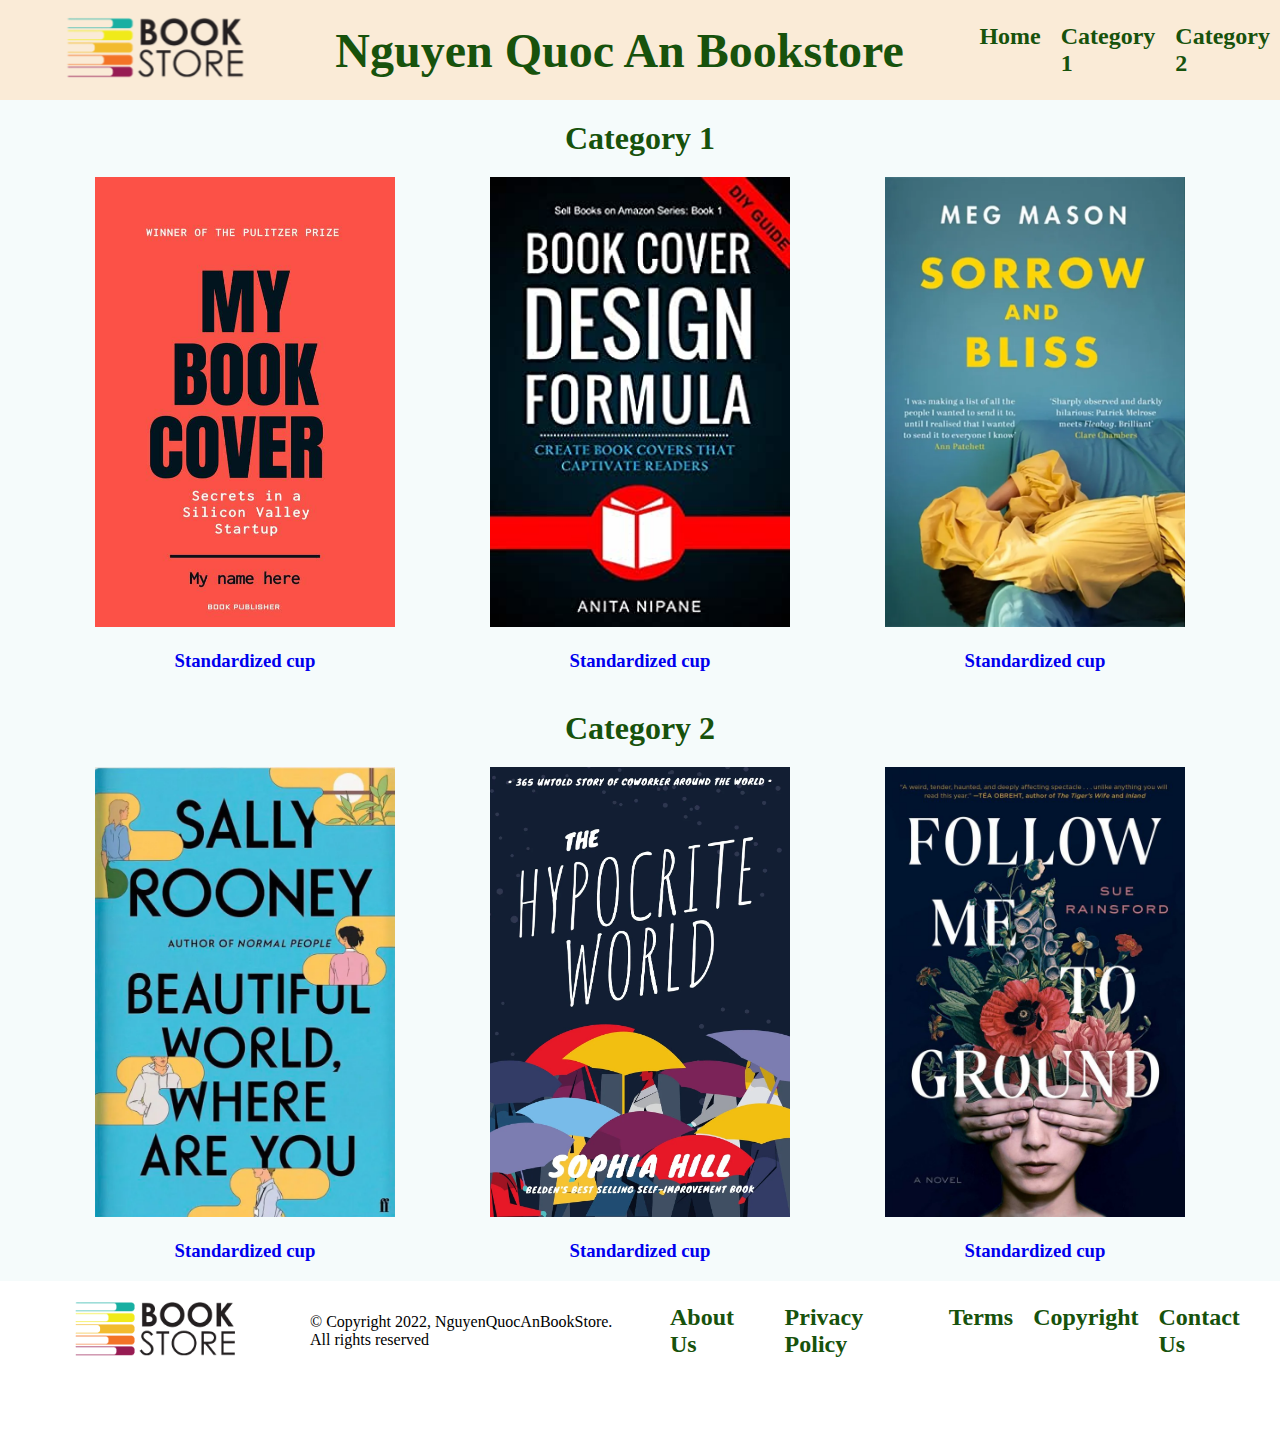
==== commit 4962f6f4: "draft 5" ====
--- a/index.html
+++ b/index.html
@@ -5,7 +5,7 @@
     <meta http-equiv="X-UA-Compatible" content="IE=edge">
     <meta name="viewport" content="width=device-width, initial-scale=1.0">
     <link rel="stylesheet" href="default.css">
-    <title>Document</title>
+    <title>Nguyen Quoc An Bookstore</title>
 </head>
 <body>
     <header>
@@ -14,64 +14,62 @@
         <div class="header_title" style="flex: 2;">Nguyen Quoc An Bookstore</div>
 
 		<ul class="header_navbar" style="flex: 1;">
-			<li class="navbar_link"><a href="#home">Home</a></li>
-			<li class="navbar_link"><a href="#category 1">Category 1</a></li>
-			<li class="navbar_link"><a href="#category 2">Category 2</a></li>
+			<li class="navbar_link"><a href="index.html">Home</a></li>
+			<li class="navbar_link"><a href="category.html">Category 1</a></li>
+			<li class="navbar_link"><a href="category.html">Category 2</a></li>
 		</ul>
     </header>
 
     <main>
 
-<!-- Category 1 section -->
+    <!-- Category 1 section -->
     <section>
         <div class="container">
-        </div>
-		<h2 class="category_title">Category 1<h2>
-		<div class="category">
-			<div>
-				<img src="book1.jpg">
-				<p>Standardized cup</p>
-			</div>
-			<div>
-				<img src="book2_.jpg">
-				<p>Automatic system</p>
-			</div>
-			<div>
-				<img src="book3.jpg">
-				<p>Contact-free</p>
-			</div>
-		</div>
+            <div class="category_title"><a href="category.html" class="category_title">Category 1</a></div>
+            <div class="category">
+                <div>
+                    <a href="book_detail.html"><img src="book1.jpg"></a>
+                    <a href="book_detail.html"><h3>Standardized cup</h3></a>
+                </div>
+                <div>
+                    <a href="book_detail.html"><img src="book2.jpg"></a>
+                    <a href="book_detail.html"><h3>Standardized cup</h3></a>
+                </div>
+                <div>
+                    <a href="book_detail.html"><img src="book3.jpg"></a>
+                    <a href="book_detail.html"><h3>Standardized cup</h3></a>
+                </div>
+            </div>
         </div>
     </section>
 
-<!-- Category 2 section -->
-<section>
-    <div class="container">
-    </div>
-    <h2 class="category_title">Category 2<h2>
-    <div class="category">
-        <div>
-            <img src="book4.jpg">
-            <p>Standardized cup</p>
+    <!-- Category 2 section -->
+    <section>
+        <div class="container">
+            <div class="category_title"><a href="category.html" class="category_title">Category 2</a></div>
+            <div class="category">
+                <div>
+                    <a href="book_detail.html"><img src="book4.jpg"></a>
+                    <a href="book_detail.html"><h3>Standardized cup</h3></a>
+                </div>
+                <div>
+                    <a href="book_detail.html"><img src="book5.jpg"></a>
+                    <a href="book_detail.html"><h3>Standardized cup</h3></a>
+                </div>
+                <div>
+                    <a href="book_detail.html"><img src="book6.jpg"></a>
+                    <a href="book_detail.html"><h3>Standardized cup</h3></a>
+                </div>
+            </div>
         </div>
-        <div>
-            <img src="book5.jpg">
-            <p>Automatic system</p>
-        </div>
-        <div>
-            <img src="book6.jpg">
-            <p>Contact-free</p>
-        </div>
-    </div>
-    </div>
-</section>
+    </section>
 
     </main>
 
     <footer>
         <div class="footer_logo" style="flex: 1;"><img src="logo.png" alt=""></div>
         
-        <div style="flex: 1;">&copy; Copyright 2022, AutoWaterCorp. All rights reserved</div>
+        <div style="flex: 1;">&copy; Copyright 2022, NguyenQuocAnBookStore. All rights reserved</div>
         
         <ul class="footer_navbar" style="flex: 2;">
 			<li class="navbar_link"><a href="#">About Us</a></li>
--- a/default.css
+++ b/default.css
@@ -5,6 +5,11 @@
 
 *{
     box-sizing: border-box;
+}
+
+body{
+    margin: 0;
+    padding: 0;
 }
 
 header{
@@ -72,15 +77,21 @@
 .container{
 	width: 100%;
 	margin: 0 auto;
-	padding: 20px;
     background-color: var(--SecondaryColour);
 }
 
 .category_title{
-    text-align: center;
+    align-items: center;
     color:rgb(23, 82, 12);
     font-size: 2rem;
     font-weight:700;
+    margin: 0 auto;
+    text-align: center;
+    padding: 20px;
+}
+
+.category_title a {
+    text-decoration: none;
 }
 
 .category{
@@ -92,8 +103,12 @@
     height: 450px;
 }
 
-.category p{
-    text-align: center;
+.category h3{
+    text-align: center;
+}
+
+.category a{
+    text-decoration: none;
 }
 
 
@@ -101,6 +116,7 @@
     display: flex;
     justify-content: space-between;
     align-items: center;
+    height: 100px;
 }
 
 .footer_logo img{
@@ -113,5 +129,95 @@
     display: flex;
 }
 
-
-
+#breadcrumb{
+    margin: 0 auto;
+    text-align: center;
+}
+.breadcrumb{
+    list-style: none;
+    padding: 10px;
+}
+
+.breadcrumb li{
+    display: inline;
+}
+
+.breadcrumb li a{
+    text-decoration: none;
+}
+
+.breadcrumb li+li:before {
+    padding: 10px;
+    content: "/";
+  }
+
+.left_detail{
+    grid-template-areas:left_detail ;
+    margin-left: auto;
+    margin-right: 0;
+}
+
+.mid_detail{
+    grid-template-areas: mid_detail;
+}
+
+.mid_detail ul{
+    list-style: none;
+}
+
+.right_detail{
+    grid-template-areas: right_detail;
+    margin: auto 0;
+    text-align: center;
+}
+
+.book_detail{
+    display: grid;
+    grid-template-columns: 50% 15% 35%;
+    grid-template-areas:"left_detail mid_detail right_detail"  ;
+    justify-content: center;
+    margin: 100px;
+    align-items: center;
+    padding:  20px 0px;
+    
+}
+
+.book_detail img{
+    width: 100px;
+    height: 160px;
+}
+
+#book_detail_big{
+    width: 300px;
+    height: 500px;
+}
+
+#buy_button{
+  background-color: red;
+  color: white;
+  border: none;
+  border-radius: 5px;
+  padding: 20px 40px;
+  text-align: center;
+  font-size: 30px;
+  cursor: pointer;
+}
+
+.book_description{
+    display: block;
+    margin:100px;
+    padding: 10px 100px;
+}
+
+#book_description_title{
+    font-size: 2rem;
+}
+
+#book_description_subtitle{
+    font-size: 1rem;
+    font-weight: bold;
+}
+
+#book_description_content{
+    font-size: 1rem;
+}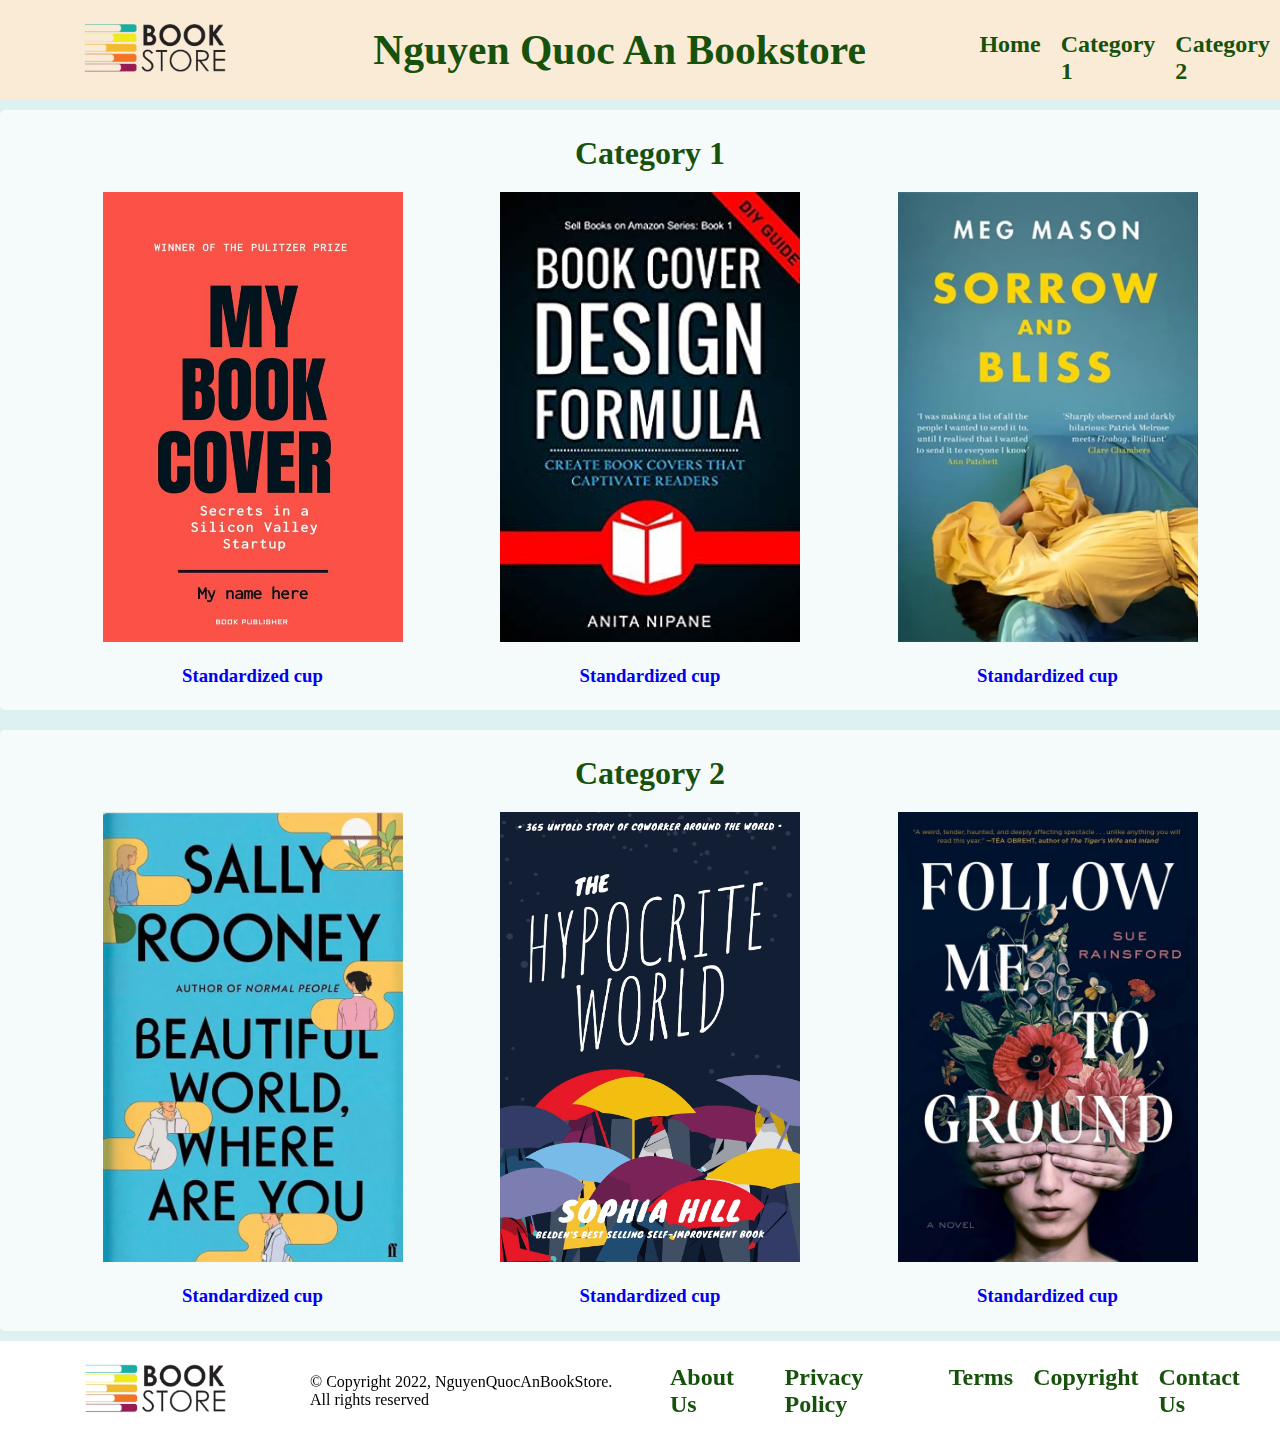
==== commit 93557107: "draft 6" ====
--- a/index.html
+++ b/index.html
@@ -9,9 +9,9 @@
 </head>
 <body>
     <header>
-        <div class="header_logo" style="flex: 1;"><img src="logo.png" alt=""></div>
+        <div class="header_logo" style="flex: 1;"><img src="logo.png" alt="logo"></div>
 
-        <div class="header_title" style="flex: 2;">Nguyen Quoc An Bookstore</div>
+        <div class="header_title" style="flex: 2;"><h1>Nguyen Quoc An Bookstore</h1></div>
 
 		<ul class="header_navbar" style="flex: 1;">
 			<li class="navbar_link"><a href="index.html">Home</a></li>
@@ -28,15 +28,15 @@
             <div class="category_title"><a href="category.html" class="category_title">Category 1</a></div>
             <div class="category">
                 <div>
-                    <a href="book_detail.html"><img src="book1.jpg"></a>
+                    <a href="book_detail.html"><img src="book1.jpg" alt="image of book1"></a>
                     <a href="book_detail.html"><h3>Standardized cup</h3></a>
                 </div>
                 <div>
-                    <a href="book_detail.html"><img src="book2.jpg"></a>
+                    <a href="book_detail.html"><img src="book2.jpg" alt="image of book2"></a>
                     <a href="book_detail.html"><h3>Standardized cup</h3></a>
                 </div>
                 <div>
-                    <a href="book_detail.html"><img src="book3.jpg"></a>
+                    <a href="book_detail.html"><img src="book3.jpg" alt="image of book3"></a>
                     <a href="book_detail.html"><h3>Standardized cup</h3></a>
                 </div>
             </div>
@@ -49,15 +49,15 @@
             <div class="category_title"><a href="category.html" class="category_title">Category 2</a></div>
             <div class="category">
                 <div>
-                    <a href="book_detail.html"><img src="book4.jpg"></a>
+                    <a href="book_detail.html"><img src="book4.jpg" alt="image of book4"></a>
                     <a href="book_detail.html"><h3>Standardized cup</h3></a>
                 </div>
                 <div>
-                    <a href="book_detail.html"><img src="book5.jpg"></a>
+                    <a href="book_detail.html"><img src="book5.jpg" alt="image of book5"></a>
                     <a href="book_detail.html"><h3>Standardized cup</h3></a>
                 </div>
                 <div>
-                    <a href="book_detail.html"><img src="book6.jpg"></a>
+                    <a href="book_detail.html"><img src="book6.jpg" alt="image of book6"></a>
                     <a href="book_detail.html"><h3>Standardized cup</h3></a>
                 </div>
             </div>
@@ -67,7 +67,7 @@
     </main>
 
     <footer>
-        <div class="footer_logo" style="flex: 1;"><img src="logo.png" alt=""></div>
+        <div class="footer_logo" style="flex: 1;"><img src="logo.png" alt="logo"></div>
         
         <div style="flex: 1;">&copy; Copyright 2022, NguyenQuocAnBookStore. All rights reserved</div>
         
@@ -76,7 +76,7 @@
 			<li class="navbar_link"><a href="#">Privacy Policy</a></li>
 			<li class="navbar_link"><a href="#">Terms</a></li>
             <li class="navbar_link"><a href="#">Copyright</a></li>
-            <li class="navbar_link"><a href="#category 2">Contact Us</a></li>
+            <li class="navbar_link"><a href="contact_page.html">Contact Us</a></li>
 		</ul>
     </footer>
 
--- a/default.css
+++ b/default.css
@@ -24,10 +24,12 @@
 
 .header_logo {
     transition:0.5s;
+    text-align: center;
 }
 .header_logo img{
-    max-width:100%;
-    transition:0.5s;
+    max-width:50%;
+    transition:0.5s;
+    
 }
 
 .header_logo:hover{
@@ -39,18 +41,19 @@
     text-align: center;
     text-decoration: none;
     color:rgb(23, 82, 12);
-    font-size: 3rem;
+    font-size: 1.3rem;
     font-weight:700;
     transition:0.5s;
 }
 
 .header_title:hover{
-    font-size: 3.2rem;
+    font-size: 1.4rem;
 }
 
 .header_navbar{
     list-style: none;
     display: flex;
+    margin-bottom: 0;
 }
 
 
@@ -70,14 +73,17 @@
 
 section{
     background-color: var(--MainColour);
-	border-bottom: 0px solid var(--BorderColour);
 	overflow: auto;
+    padding: 0px;
+    margin: 0px;
 }
 
 .container{
-	width: 100%;
-	margin: 0 auto;
+	width: 1300px;
+	margin: 10px auto;
+	padding: 5px;
     background-color: var(--SecondaryColour);
+    border-radius: 5px;
 }
 
 .category_title{
@@ -119,9 +125,14 @@
     height: 100px;
 }
 
+.footer_logo{
+    text-align: center;
+}
+
 .footer_logo img{
-    max-width:100%;
-    transition:0.5s;
+    max-width:50%;
+    transition:0.5s;
+    object-fit: contain;
 }
 
 .footer_navbar{
@@ -204,7 +215,7 @@
 }
 
 .book_description{
-    display: block;
+    
     margin:100px;
     padding: 10px 100px;
 }
@@ -220,4 +231,52 @@
 
 #book_description_content{
     font-size: 1rem;
+}
+
+.contact_title{
+    align-items: center;
+    color:rgb(23, 82, 12);
+    font-size: 2rem;
+    font-weight:700;
+    margin: 0 auto;
+    text-align: center;
+    padding: 20px;
+    padding-bottom: 0px;
+}
+
+.contact_form{
+    margin: 100px;
+    margin-top: 50px;
+}
+
+.form{
+    padding: 20px;	
+    background-color: lightblue;
+    max-width: 600px;
+    margin: 0 auto; 
+    border:1px solid white;
+	border-radius: 10px;
+}
+
+.input-area{
+    width: 100%;
+	padding-top: 10px;
+	padding-bottom: 10px;
+	padding-left: 10px;
+	border:1px solid black;
+	border-radius: 5px;
+	
+}
+
+@media screen and (max-width: 960px) { 
+    header{
+        display: flex;
+        flex-direction: column;
+        justify-content: space-between;
+        align-items: center;
+        background-color: antiquewhite;
+        position: sticky;
+        top: 0;
+        height: 100px;
+    }
 }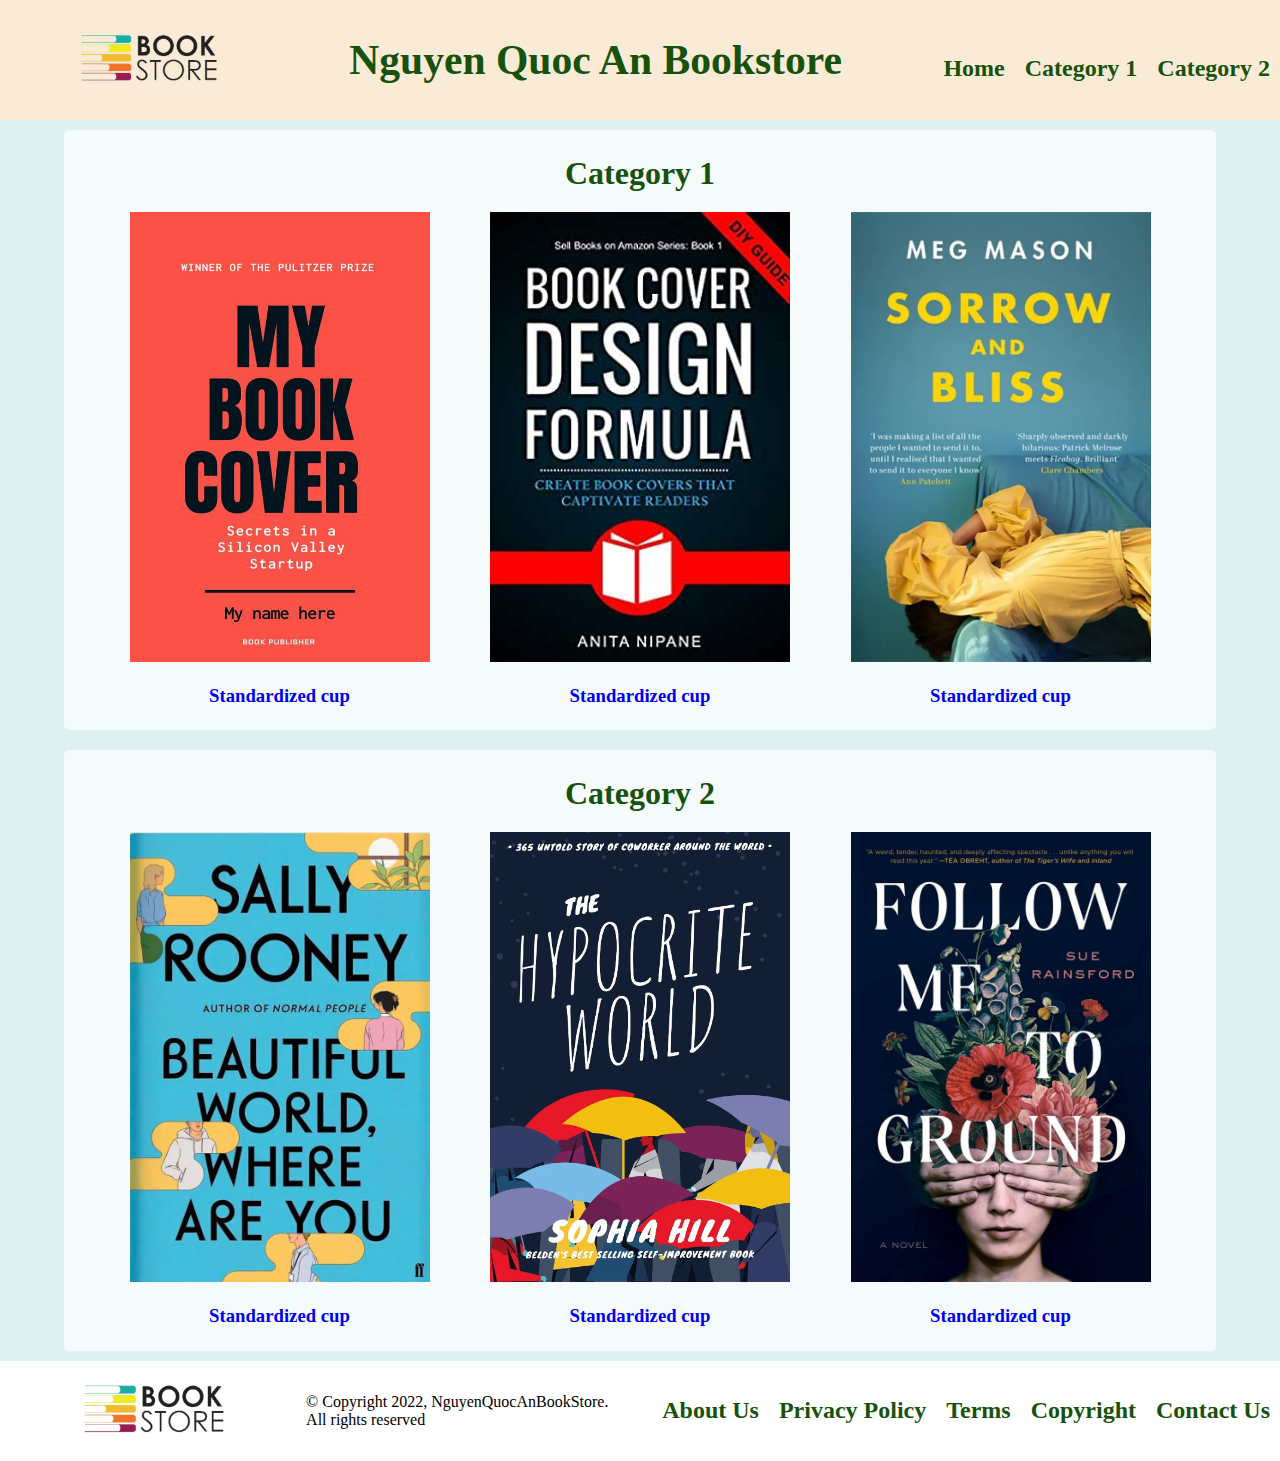
==== commit ec76570d: "draft" ====
--- a/index.html
+++ b/index.html
@@ -13,11 +13,13 @@
 
         <div class="header_title" style="flex: 2;"><h1>Nguyen Quoc An Bookstore</h1></div>
 
+        <nav>
 		<ul class="header_navbar" style="flex: 1;">
 			<li class="navbar_link"><a href="index.html">Home</a></li>
 			<li class="navbar_link"><a href="category.html">Category 1</a></li>
 			<li class="navbar_link"><a href="category.html">Category 2</a></li>
 		</ul>
+        </nav>
     </header>
 
     <main>
@@ -71,13 +73,15 @@
         
         <div style="flex: 1;">&copy; Copyright 2022, NguyenQuocAnBookStore. All rights reserved</div>
         
+        <nav>
         <ul class="footer_navbar" style="flex: 2;">
-			<li class="navbar_link"><a href="#">About Us</a></li>
-			<li class="navbar_link"><a href="#">Privacy Policy</a></li>
-			<li class="navbar_link"><a href="#">Terms</a></li>
+            <li class="navbar_link"><a href="#">About Us</a></li>
+            <li class="navbar_link"><a href="#">Privacy Policy</a></li>
+            <li class="navbar_link"><a href="#">Terms</a></li>
             <li class="navbar_link"><a href="#">Copyright</a></li>
             <li class="navbar_link"><a href="contact_page.html">Contact Us</a></li>
-		</ul>
+        </ul>
+        </nav>
     </footer>
 
 </body>
--- a/default.css
+++ b/default.css
@@ -19,7 +19,7 @@
     background-color: antiquewhite;
     position: sticky;
     top: 0;
-    height: 100px;
+    height: 120px;
 }
 
 .header_logo {
@@ -79,7 +79,7 @@
 }
 
 .container{
-	width: 1300px;
+	width: 90vw;
 	margin: 10px auto;
 	padding: 5px;
     background-color: var(--SecondaryColour);
@@ -103,6 +103,7 @@
 .category{
     display: flex;
     justify-content: space-evenly;
+    flex-wrap: wrap;
 }
 .category img{
     width: 300px;
@@ -123,6 +124,7 @@
     justify-content: space-between;
     align-items: center;
     height: 100px;
+    flex-wrap: wrap;
 }
 
 .footer_logo{
@@ -138,6 +140,7 @@
 .footer_navbar{
     list-style: none;
     display: flex;
+    flex-wrap: wrap;
 }
 
 #breadcrumb{
@@ -183,24 +186,23 @@
 }
 
 .book_detail{
-    display: grid;
-    grid-template-columns: 50% 15% 35%;
-    grid-template-areas:"left_detail mid_detail right_detail"  ;
-    justify-content: center;
+    display: flex;
+    flex-wrap: wrap;
     margin: 100px;
     align-items: center;
     padding:  20px 0px;
     
+    
 }
 
 .book_detail img{
-    width: 100px;
-    height: 160px;
+    width: 8vw;
+    height: 19vh;
 }
 
 #book_detail_big{
-    width: 300px;
-    height: 500px;
+    width: 30vw;
+    height: 80vh;
 }
 
 #buy_button{
@@ -256,27 +258,70 @@
     margin: 0 auto; 
     border:1px solid white;
 	border-radius: 10px;
+    
 }
 
 .input-area{
-    width: 100%;
-	padding-top: 10px;
-	padding-bottom: 10px;
-	padding-left: 10px;
+    width: 80%;
+	padding: 10px;
 	border:1px solid black;
 	border-radius: 5px;
-	
 }
 
 @media screen and (max-width: 960px) { 
-    header{
+    .category img{
+        width: 250px;
+        height: 350px;
+    }
+
+    .header_navbar{
+        list-style: none;
+        display: block;
+        margin-bottom: 0;
+    }
+
+    .book_detail{
+        display: grid;
+        grid-template-columns: 1fr 1fr 1fr
+        grid-template-areas:"left_detail mid_detail right_detail"  ;
+        justify-content: center;
+        margin: 100px;
+        align-items: center;
+        padding:  20px 0px;
+        
+    }
+
+    .mid_detail ul{
+        list-style: none;
         display: flex;
-        flex-direction: column;
-        justify-content: space-between;
-        align-items: center;
-        background-color: antiquewhite;
-        position: sticky;
-        top: 0;
-        height: 100px;
+    }
+
+    .mid_detail ul li{
+        margin: 20px;
+        text-align: center;
+    }
+
+    .left_detail{
+        grid-template-areas:left_detail ;
+        margin: 0 auto;
+    }
+
+    .form{
+        padding: 20px;	
+        background-color: lightblue;
+        max-width: 600px;
+        margin: 0 auto; 
+        border:1px solid white;
+        border-radius: 10px;
+    }
+    
+    .input-area{
+        width: 100%;
+        padding-top: 10px;
+        padding-bottom: 10px;
+        padding-left: 10px;
+        border:1px solid black;
+        border-radius: 5px;
+        
     }
 }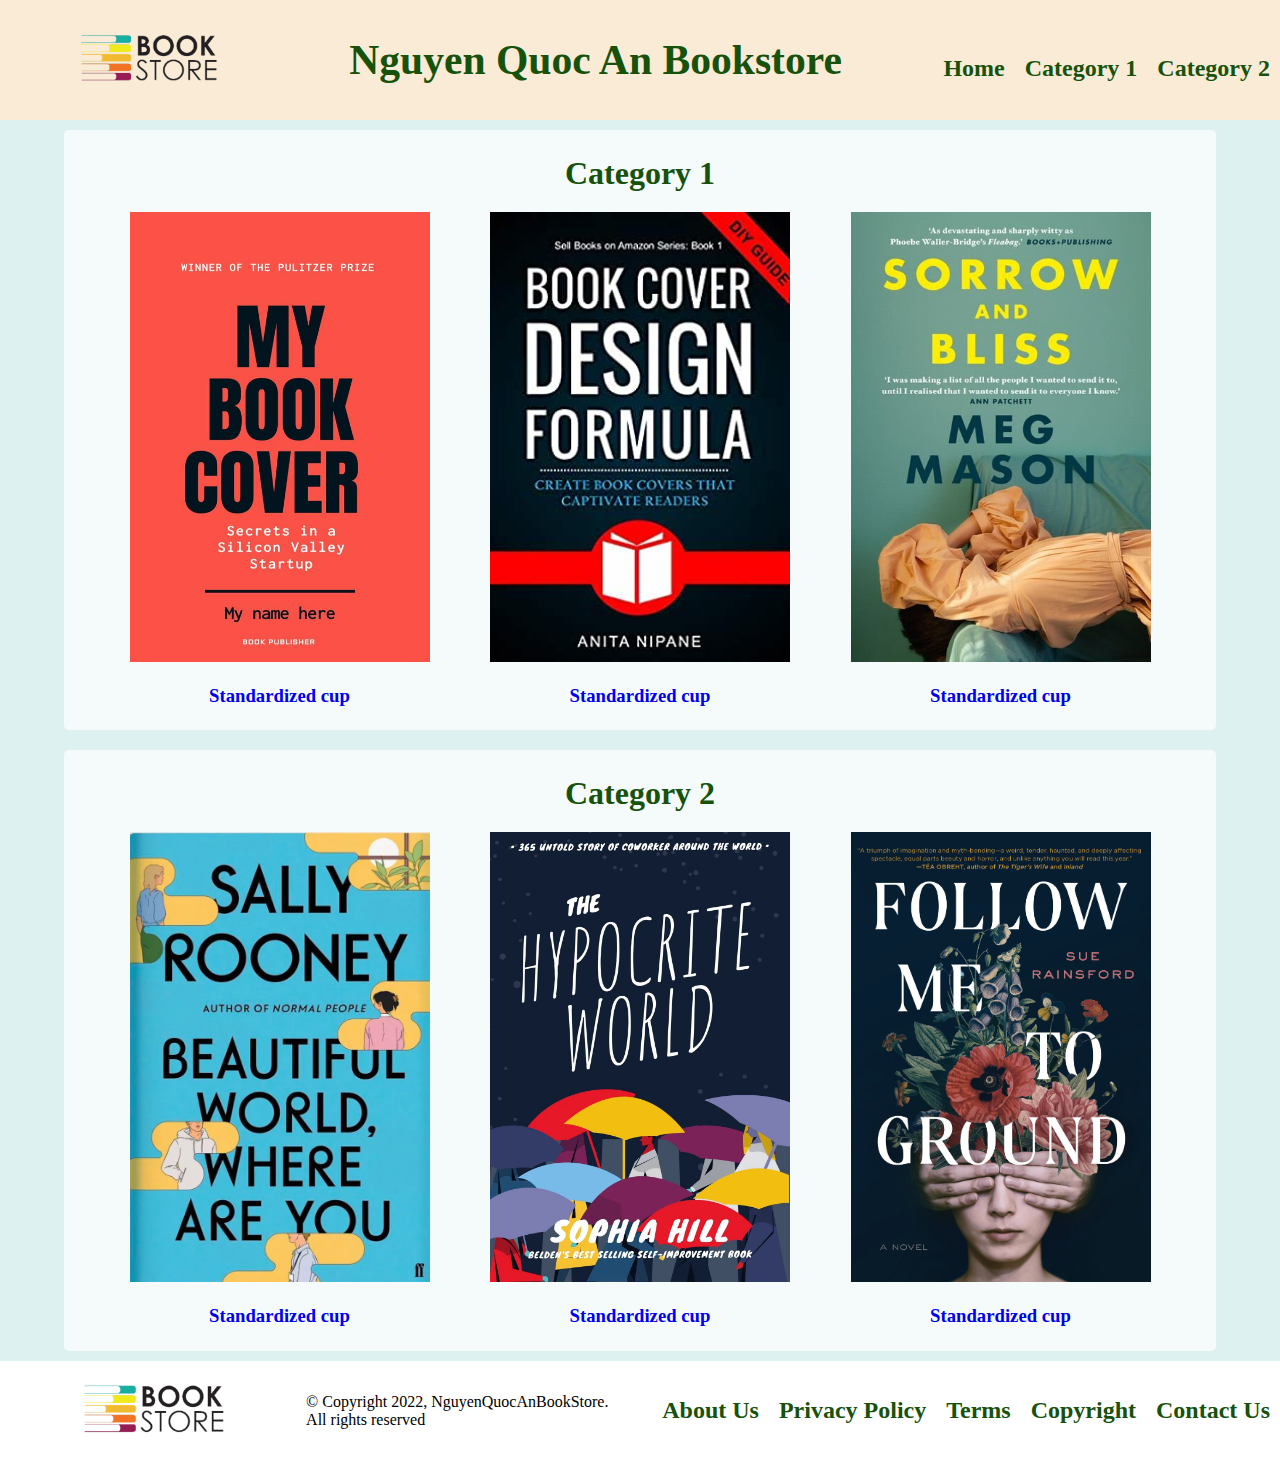
==== commit c17ec75a: "draft" ====
--- a/index.html
+++ b/index.html
@@ -9,7 +9,7 @@
 </head>
 <body>
     <header>
-        <div class="header_logo" style="flex: 1;"><img src="logo.png" alt="logo"></div>
+        <div class="header_logo" style="flex: 1;"><img src="image/logo.png" alt="logo"></div>
 
         <div class="header_title" style="flex: 2;"><h1>Nguyen Quoc An Bookstore</h1></div>
 
@@ -30,15 +30,15 @@
             <div class="category_title"><a href="category.html" class="category_title">Category 1</a></div>
             <div class="category">
                 <div>
-                    <a href="book_detail.html"><img src="book1.jpg" alt="image of book1"></a>
+                    <a href="book_detail.html"><img src="image/book1.jpg" alt="image of book1"></a>
                     <a href="book_detail.html"><h3>Standardized cup</h3></a>
                 </div>
                 <div>
-                    <a href="book_detail.html"><img src="book2.jpg" alt="image of book2"></a>
+                    <a href="book_detail.html"><img src="image/book2.jpg" alt="image of book2"></a>
                     <a href="book_detail.html"><h3>Standardized cup</h3></a>
                 </div>
                 <div>
-                    <a href="book_detail.html"><img src="book3.jpg" alt="image of book3"></a>
+                    <a href="book_detail.html"><img src="image/book3.jpg" alt="image of book3"></a>
                     <a href="book_detail.html"><h3>Standardized cup</h3></a>
                 </div>
             </div>
@@ -51,15 +51,15 @@
             <div class="category_title"><a href="category.html" class="category_title">Category 2</a></div>
             <div class="category">
                 <div>
-                    <a href="book_detail.html"><img src="book4.jpg" alt="image of book4"></a>
+                    <a href="book_detail.html"><img src="image/book4.jpg" alt="image of book4"></a>
                     <a href="book_detail.html"><h3>Standardized cup</h3></a>
                 </div>
                 <div>
-                    <a href="book_detail.html"><img src="book5.jpg" alt="image of book5"></a>
+                    <a href="book_detail.html"><img src="image/book5.jpg" alt="image of book5"></a>
                     <a href="book_detail.html"><h3>Standardized cup</h3></a>
                 </div>
                 <div>
-                    <a href="book_detail.html"><img src="book6.jpg" alt="image of book6"></a>
+                    <a href="book_detail.html"><img src="image/book6.jpg" alt="image of book6"></a>
                     <a href="book_detail.html"><h3>Standardized cup</h3></a>
                 </div>
             </div>
@@ -69,7 +69,7 @@
     </main>
 
     <footer>
-        <div class="footer_logo" style="flex: 1;"><img src="logo.png" alt="logo"></div>
+        <div class="footer_logo" style="flex: 1;"><img src="image/logo.png" alt="logo"></div>
         
         <div style="flex: 1;">&copy; Copyright 2022, NguyenQuocAnBookStore. All rights reserved</div>
         
--- a/default.css
+++ b/default.css
@@ -166,13 +166,16 @@
   }
 
 .left_detail{
-    grid-template-areas:left_detail ;
-    margin-left: auto;
-    margin-right: 0;
-}
-
-.mid_detail{
-    grid-template-areas: mid_detail;
+    margin: 0 auto;
+}
+
+.mid_detail ul{
+    margin-left: 0;
+    margin-right: auto;
+    text-align: left;
+    padding-left: 0;
+    padding-right: 10px;
+   
 }
 
 .mid_detail ul{
@@ -180,7 +183,6 @@
 }
 
 .right_detail{
-    grid-template-areas: right_detail;
     margin: auto 0;
     text-align: center;
 }
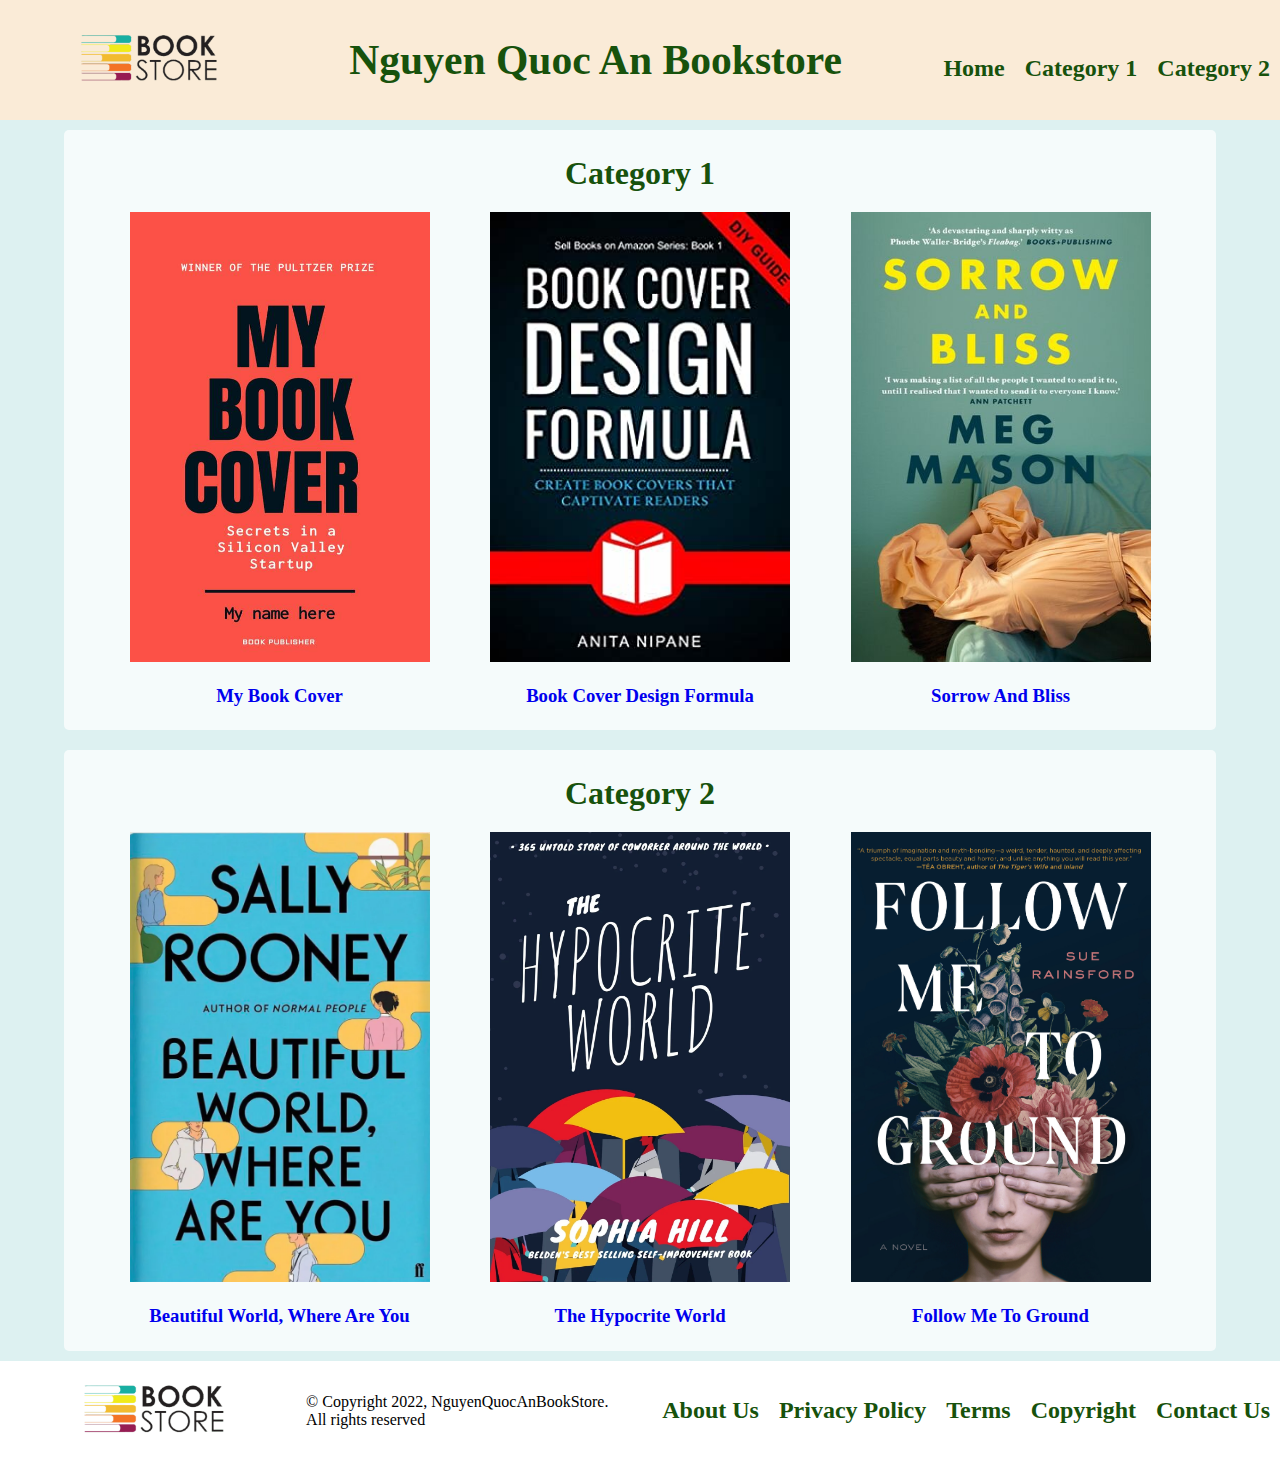
==== commit 271b93c9: "draft" ====
--- a/index.html
+++ b/index.html
@@ -31,15 +31,15 @@
             <div class="category">
                 <div>
                     <a href="book_detail.html"><img src="image/book1.jpg" alt="image of book1"></a>
-                    <a href="book_detail.html"><h3>Standardized cup</h3></a>
+                    <a href="book_detail.html"><h3>My Book Cover</h3></a>
                 </div>
                 <div>
                     <a href="book_detail.html"><img src="image/book2.jpg" alt="image of book2"></a>
-                    <a href="book_detail.html"><h3>Standardized cup</h3></a>
+                    <a href="book_detail.html"><h3>Book Cover Design Formula</h3></a>
                 </div>
                 <div>
                     <a href="book_detail.html"><img src="image/book3.jpg" alt="image of book3"></a>
-                    <a href="book_detail.html"><h3>Standardized cup</h3></a>
+                    <a href="book_detail.html"><h3>Sorrow And Bliss</h3></a>
                 </div>
             </div>
         </div>
@@ -52,15 +52,15 @@
             <div class="category">
                 <div>
                     <a href="book_detail.html"><img src="image/book4.jpg" alt="image of book4"></a>
-                    <a href="book_detail.html"><h3>Standardized cup</h3></a>
+                    <a href="book_detail.html"><h3>Beautiful World, Where Are You</h3></a>
                 </div>
                 <div>
                     <a href="book_detail.html"><img src="image/book5.jpg" alt="image of book5"></a>
-                    <a href="book_detail.html"><h3>Standardized cup</h3></a>
+                    <a href="book_detail.html"><h3>The Hypocrite World</h3></a>
                 </div>
                 <div>
                     <a href="book_detail.html"><img src="image/book6.jpg" alt="image of book6"></a>
-                    <a href="book_detail.html"><h3>Standardized cup</h3></a>
+                    <a href="book_detail.html"><h3>Follow Me To Ground</h3></a>
                 </div>
             </div>
         </div>
--- a/default.css
+++ b/default.css
@@ -154,10 +154,12 @@
 
 .breadcrumb li{
     display: inline;
+    font-size: 1.3rem;
 }
 
 .breadcrumb li a{
     text-decoration: none;
+    font-size: 1.3rem;
 }
 
 .breadcrumb li+li:before {
@@ -174,7 +176,7 @@
     margin-right: auto;
     text-align: left;
     padding-left: 0;
-    padding-right: 10px;
+    padding-right: 40px;
    
 }
 
@@ -219,7 +221,7 @@
 }
 
 .book_description{
-    
+    display: inline;
     margin:100px;
     padding: 10px 100px;
 }
